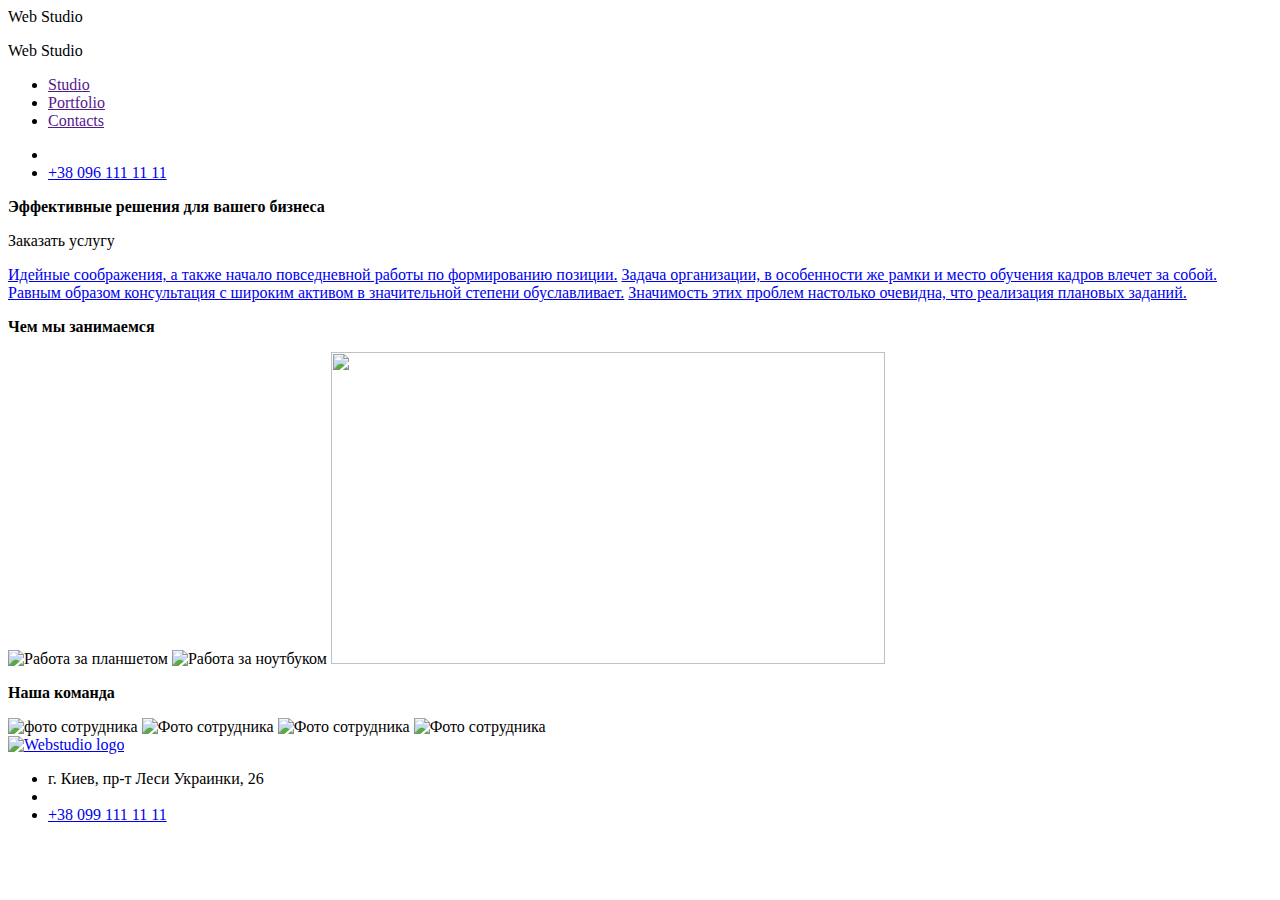
==== index.html @ 0af26586 "Add files via upload" ====
<!DOCTYPE html>
<html lang="ru">
<head>
    <meta charset="utf-8"/>
    <meta name="description" content="Создание сайтов"
    <title>Web Studio</title>
    <header>
    <p>Web Studio
    
    <nav>
        <ul>
            <li><a href="">Studio</a></li>
            <li><a href="">Portfolio</a></li>
            <li><a href="">Contacts</li>
        </ul>
    </nav>
    <ul>
    <li><a href="info@devstudio.com"target="_blank" title="Інформація"</a></li>
    <li><a href="tel:+38 096 111 11 11">+38 096 111 11 11</a></li>
    </ul>
</nav>
</p>
    </header>
</head>
<body>
    <p>
<b>Эффективные решения для вашего бизнеса</b>
    </p>
    <p>Заказать услугу</p>
    <a href="Внимание к деталям">Идейные соображения, а также начало повседневной работы по формированию позиции.</a>
    <a href="Пунктуальность">Задача организации, в особенности же рамки и место обучения кадров влечет за собой.</a>
    <a href="Планирование">Равным образом консультация с широким активом в значительной степени обуславливает.</a>
<a href="Современные технологии">Значимость этих проблем настолько очевидна, что реализация плановых заданий.</a>
<p>
    <b>Чем мы занимаемся</b>
</p>
<img src="https://s3-alpha-sig.figma.com/img/8dac/6a22/eff34a388bbc6409758a002e5a58c3ca?Expires=1659312000&Signature=O3n4aytJB73pjKKhQGLoScLygkS3K4LKaFc~IH21M-gDZbRF2mKnEwXVqZxKSt9XKCKOYk6I6n8NH4LK-Ys3iyGcN6P~ruH1PlH5QL9Fd4EMw08eLhnWvdG2SMJ15Xz2yolPUSttSrqDRXUIfeFo5z1tVvgoS8GiDIrpFpy5Q9uFRxuQmbnipnum-OryJmiXuktm1iO5K4tpJI6MybpXK7V3bL8sKS8qqsvaWLGYOKyij0dflwZ3pDyWeMVfEZ5ydQgCrMwpRkz73auJYScM~mRlz-AeeXGfjZrHL4qemecOQ9IUlWBl84rSCI2OlBtXzIrsBAg-dbeat~eVjY~msQ__&Key-Pair-Id=APKAINTVSUGEWH5XD5UA" 
alt="Работа за планшетом"
width="370"
height="294"
/>
<img src="https://s3-alpha-sig.figma.com/img/0159/0214/fe209b7db875477ca0f844823574082d?Expires=1659312000&Signature=Q5-SFl-JcY2TgevtTfBV0BcHCRU~NTr05dvJHYB4Vj9XuEXs6I8JLE~Xw3ueVLjme0~rrSwEtqOOSSquaq2bTnOB~sM3sJmHcbrSgk20w1Mr-QI-zUGRD~RiWdRRO4JoKsQ6zBIETktVEPp4vRdeldc911aVO7MiWYs3GSCrN9MYM9YJyLz3t2~RPXBSlu-W4KuiPrEMKlIvmeHt4E9S4yrLxrT6VK8LZ-ytEvTajGeuGNcR~FzMaUj~bCDRYyycEvaaDmRbT7wbuRC8LH3d5h9H-2bCBGGDCYmzKQ273BsWjSztd3g3gZUNvRJSCl8175aLby4ha9AEH473iCp7Qw__&Key-Pair-Id=APKAINTVSUGEWH5XD5UA"
alt="Работа за ноутбуком"
width="370"
height="294"
/>
<img src="https://s3-alpha-sig.figma.com/img/4ca1/03f5/ff490664ba91f138b9f708e01d65306a?Expires=1659312000&amp;Signature=Jj6nOr2UkyWw9TS34YDS62KsEmCDZ6wpknFfY1Si~5RdaCHGEVmr5B-QMqYwW6K05LmtPQIo4~sH8wJzcfwbOXR-8d-DDEcvXMgYRziclbTL9wuAUmkyJbG3iNhL5GoOhdDhFKMwm83PZ5DQQqLgl3jWhoEryHLrJ3PXqLdzycxz4JYRFruZ0hkKH4sj2pRxZePSMjDi-ZB6bBUnwrSQHqQg2GB7fd~0eHLt2aPyOe5yKbpxZC5pk3UgtxQQjobv2RBBRr8BaRmp-CbZRBzNdDh3zWVoJdfI5VJebreRxWv8E86ck5NjnbOlMuIzDU5aQRNSQy4N74lT3Qx6P1A21A__&amp;Key-Pair-Id=APKAINTVSUGEWH5XD5UA"
    width="554" height="312"
    />
<p>
    <b>Наша команда</b>
</p>

        <img src="https://s3-alpha-sig.figma.com/img/8c1e/65c1/01b0562402f9066520924acac0be8dc7?Expires=1659312000&Signature=alC7vRKVTAobaSf38sfd~f6s5r9d1YygIB5BJEZGaae5hE~kauehqCbusS5WEIQTCPfTv-DsawK43NsF2kCP69-HK-qEnxyuE-v4wuiSiLJJLCICEq2HFjahPGYd3iKz4jtJ-niHn5XScTIXtRl7ptv~I4c1tcJZZa2VDfCZazP7nKuguQyCm1PPF5gRCw63IOwhQowb01dNVKw1-jWQ5KhMkyraHzO1S1k3G4Ej6XNPjvTRZ~iWhx5p~5A0WqYq5H7HBGeb8nGwCcpUEBGEesdHD2mWSuu5lxUstCwwwutRIiC~hHmad0p2theoXv-f51Rh8piC-8lcfQZWMbvM6A__&Key-Pair-Id=APKAINTVSUGEWH5XD5UA"
        alt="фото сотрудника"
        width="270"
        height="260"
        />
        <img src="https://s3-alpha-sig.figma.com/img/cbc1/4371/8ed9ff0c05008e3e7ae5285b05efd211?Expires=1659312000&Signature=eXGm~mU3KzxOFVhvbkjtD8eQUYJn8mGlfq~tYvJv8wN22trhQyuFjd8uZXquvlmf9hN1428STYBhQYy47GrRNZgipO9g3j97oZ7AAf9aeWp6x-ZoPc8OzsgxBSViltBsNGgVI0yMqum83ir9L4Az3qEGhejykH8f0vUIKU92jx5R58KjVB7WZsq7ooy7uWf4cm8Jdc9ue-4vBIY5Z~WVeo2XEoP2mh2hKCW0~D2r1mrcX2Y6JmaEdP~zGQNQW2b7DOKd4vr7fnxma~fZTW-dzLNribQwmkcdl1UA7g2Xw6bA~PCuir6yy6iXpS14cDwbJ1r1bn6r4XEAR5zgIBgrqg__&Key-Pair-Id=APKAINTVSUGEWH5XD5UA"
        alt="Фото сотрудника"
        width="270"
        height="260"
        />
        <img src="https://s3-alpha-sig.figma.com/img/b9f5/1817/c03fb848ed9dfc89543bbe97156c3661?Expires=1659312000&Signature=V-1rEBUFDJ0cNmfe01u3h0Qv~GGveGlWuVyDw0WcJINAlNfe5Gycg-VRXwWC-n~jUp8rPOM0unfISMpDZfPrY-SALcOjTkKw-HKwLN~QuPXawE3h3yaPDJwff~4HjAksxMzZXYtT11bIKzf3lTOdo0uE3nYL-mYM6M6JPij5A0YZM7JltL6ynyVPszhu6C4b7JoOKWqiqsvJe7zFv2o5gzXfQgu8JoZXyE6nsh0TeIW49c-cQrDbEYzhMnQo4knbvWQRQIHM4qANTqF8KjknDQbJBl7kG2fEzTtW79IhIP8qvz~PljrgSnMCqb5DfBlnx1OZSxNa7LzOTXjPes6brw__&Key-Pair-Id=APKAINTVSUGEWH5XD5UA"
        alt="Фото сотрудника"
        width="270"
        height="260"
        />
        <img src="https://s3-alpha-sig.figma.com/img/335d/4d84/7ff905b2d5f56aa0d2b29aa48e997cd8?Expires=1659312000&Signature=WmLmCF~Zpq5cmY9WchxNfKFY0ycT0nox71EyBXlcHacRzSxSW8hGmUrV0YVLNwgJKf7P-~Oe7KFSqDc8RsjJfJlNz54KU0g8jDP8R8k7b2vfglx2eqPU2s5ISn2nrCSYsjVaQUtlqNRi0rD9zCcW6HQXE~Usi5PcdcQ87LZUduAZMoJIZwaq1YH~oZdwdJsSZSOLaluQQgKj13FmBZ6FP9P0Bah5PgctOlanPNtZ9hRwOhB-altS3LLwh16FAogEa8rS4hoGog9gKexs4EgVjdCnOXCTyTpTPFHbi8lZCx7qut7wdbDT7mUTCcG7NLXQU0QpmkXg9v0HXM-K8NfpMQ__&Key-Pair-Id=APKAINTVSUGEWH5XD5UA"
        alt="Фото сотрудника"
        width="270"
        height="260"
        />
        
</body>
<footer>
    <a href="/">
    <img src="https://www.flaticon.com/svg/static/icons/svg/616/616475.svg" 
    alt="Webstudio logo" 
    width="145" 
    height="31"
    />
    </a>
    <ul>
        <li>г. Киев, пр-т Леси Украинки, 26</li>
        <li><a href="info@example.com"</a></li>
            <li><a href="tel:+38 099 111 11 11">+38 099 111 11 11</a></li>
</ul>
</footer>
</html>
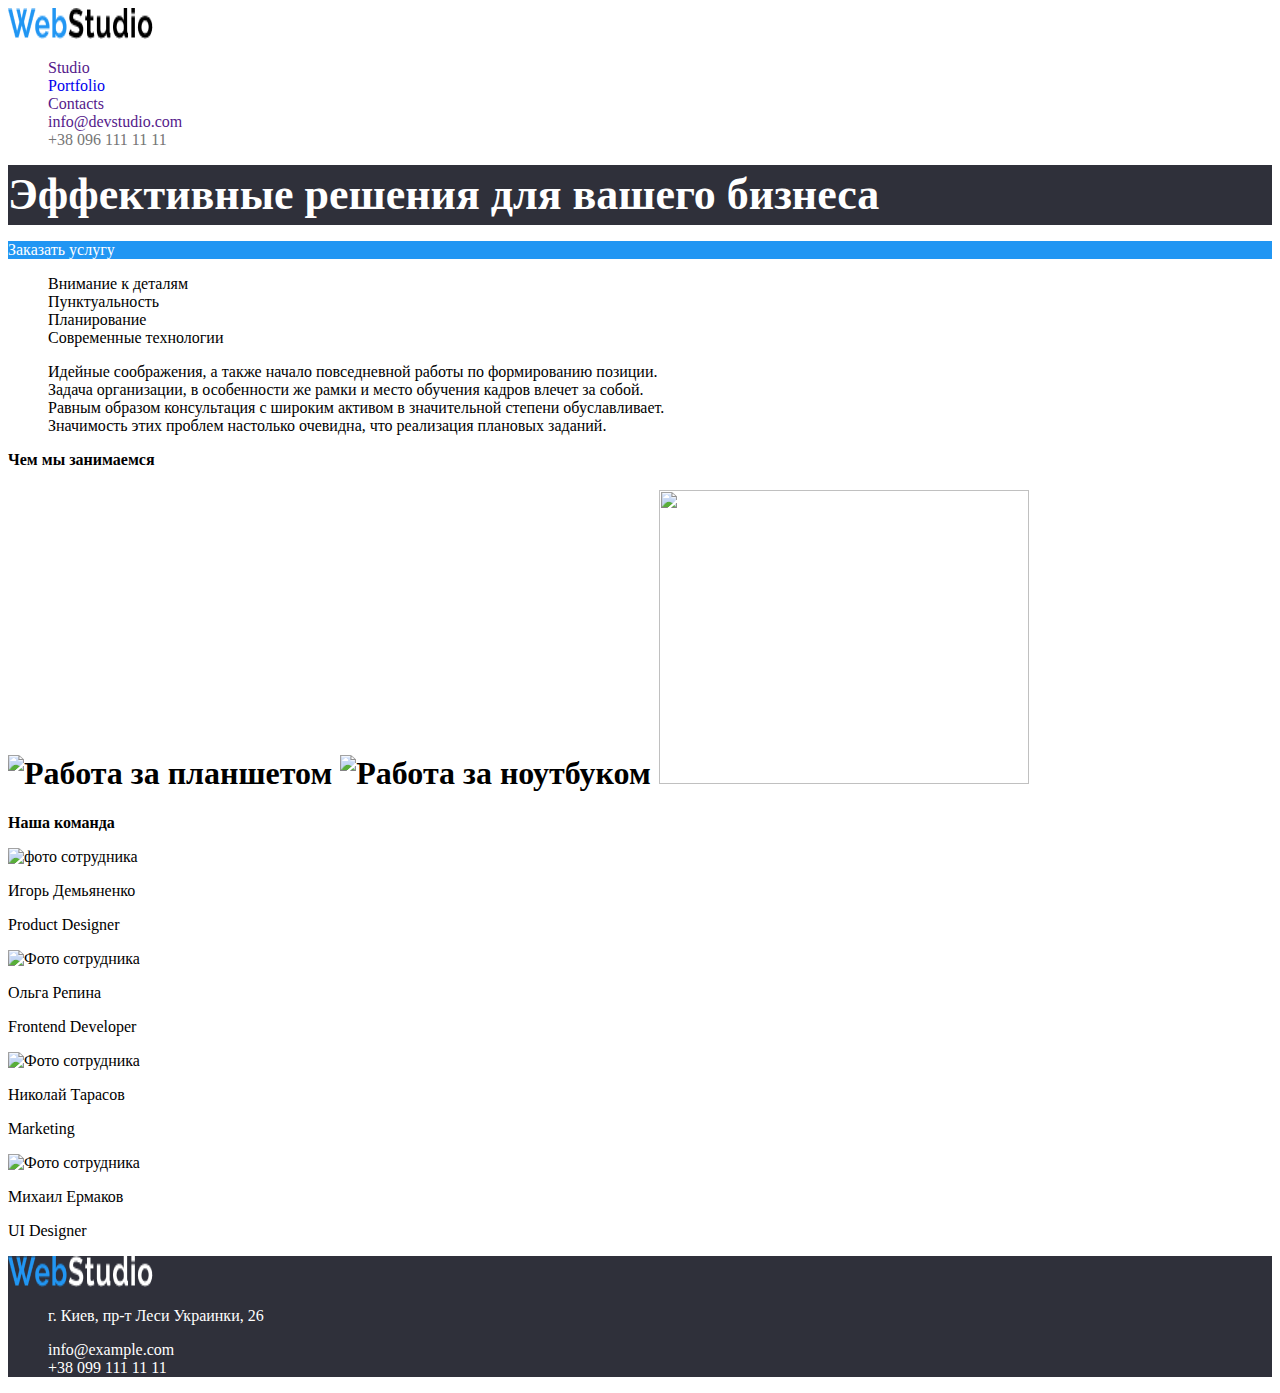
==== commit 36e4a33c: "сохранение 1" ====
--- a/index.html
+++ b/index.html
@@ -1,90 +1,110 @@
-<!DOCTYPE html>
-<html lang="ru">
-<head>
-    <meta charset="utf-8"/>
-    <meta name="description" content="Создание сайтов"
-    <title>Web Studio</title>
-    <header>
-    <p>Web Studio
-    
-    <nav>
-        <ul>
-            <li><a href="">Studio</a></li>
-            <li><a href="">Portfolio</a></li>
-            <li><a href="">Contacts</li>
-        </ul>
-    </nav>
-    <ul>
-    <li><a href="info@devstudio.com"target="_blank" title="Інформація"</a></li>
-    <li><a href="tel:+38 096 111 11 11">+38 096 111 11 11</a></li>
-    </ul>
-</nav>
-</p>
-    </header>
-</head>
-<body>
-    <p>
-<b>Эффективные решения для вашего бизнеса</b>
-    </p>
-    <p>Заказать услугу</p>
-    <a href="Внимание к деталям">Идейные соображения, а также начало повседневной работы по формированию позиции.</a>
-    <a href="Пунктуальность">Задача организации, в особенности же рамки и место обучения кадров влечет за собой.</a>
-    <a href="Планирование">Равным образом консультация с широким активом в значительной степени обуславливает.</a>
-<a href="Современные технологии">Значимость этих проблем настолько очевидна, что реализация плановых заданий.</a>
-<p>
-    <b>Чем мы занимаемся</b>
-</p>
-<img src="https://s3-alpha-sig.figma.com/img/8dac/6a22/eff34a388bbc6409758a002e5a58c3ca?Expires=1659312000&Signature=O3n4aytJB73pjKKhQGLoScLygkS3K4LKaFc~IH21M-gDZbRF2mKnEwXVqZxKSt9XKCKOYk6I6n8NH4LK-Ys3iyGcN6P~ruH1PlH5QL9Fd4EMw08eLhnWvdG2SMJ15Xz2yolPUSttSrqDRXUIfeFo5z1tVvgoS8GiDIrpFpy5Q9uFRxuQmbnipnum-OryJmiXuktm1iO5K4tpJI6MybpXK7V3bL8sKS8qqsvaWLGYOKyij0dflwZ3pDyWeMVfEZ5ydQgCrMwpRkz73auJYScM~mRlz-AeeXGfjZrHL4qemecOQ9IUlWBl84rSCI2OlBtXzIrsBAg-dbeat~eVjY~msQ__&Key-Pair-Id=APKAINTVSUGEWH5XD5UA" 
-alt="Работа за планшетом"
-width="370"
-height="294"
-/>
-<img src="https://s3-alpha-sig.figma.com/img/0159/0214/fe209b7db875477ca0f844823574082d?Expires=1659312000&Signature=Q5-SFl-JcY2TgevtTfBV0BcHCRU~NTr05dvJHYB4Vj9XuEXs6I8JLE~Xw3ueVLjme0~rrSwEtqOOSSquaq2bTnOB~sM3sJmHcbrSgk20w1Mr-QI-zUGRD~RiWdRRO4JoKsQ6zBIETktVEPp4vRdeldc911aVO7MiWYs3GSCrN9MYM9YJyLz3t2~RPXBSlu-W4KuiPrEMKlIvmeHt4E9S4yrLxrT6VK8LZ-ytEvTajGeuGNcR~FzMaUj~bCDRYyycEvaaDmRbT7wbuRC8LH3d5h9H-2bCBGGDCYmzKQ273BsWjSztd3g3gZUNvRJSCl8175aLby4ha9AEH473iCp7Qw__&Key-Pair-Id=APKAINTVSUGEWH5XD5UA"
-alt="Работа за ноутбуком"
-width="370"
-height="294"
-/>
-<img src="https://s3-alpha-sig.figma.com/img/4ca1/03f5/ff490664ba91f138b9f708e01d65306a?Expires=1659312000&amp;Signature=Jj6nOr2UkyWw9TS34YDS62KsEmCDZ6wpknFfY1Si~5RdaCHGEVmr5B-QMqYwW6K05LmtPQIo4~sH8wJzcfwbOXR-8d-DDEcvXMgYRziclbTL9wuAUmkyJbG3iNhL5GoOhdDhFKMwm83PZ5DQQqLgl3jWhoEryHLrJ3PXqLdzycxz4JYRFruZ0hkKH4sj2pRxZePSMjDi-ZB6bBUnwrSQHqQg2GB7fd~0eHLt2aPyOe5yKbpxZC5pk3UgtxQQjobv2RBBRr8BaRmp-CbZRBzNdDh3zWVoJdfI5VJebreRxWv8E86ck5NjnbOlMuIzDU5aQRNSQy4N74lT3Qx6P1A21A__&amp;Key-Pair-Id=APKAINTVSUGEWH5XD5UA"
-    width="554" height="312"
-    />
-<p>
-    <b>Наша команда</b>
-</p>
-
-        <img src="https://s3-alpha-sig.figma.com/img/8c1e/65c1/01b0562402f9066520924acac0be8dc7?Expires=1659312000&Signature=alC7vRKVTAobaSf38sfd~f6s5r9d1YygIB5BJEZGaae5hE~kauehqCbusS5WEIQTCPfTv-DsawK43NsF2kCP69-HK-qEnxyuE-v4wuiSiLJJLCICEq2HFjahPGYd3iKz4jtJ-niHn5XScTIXtRl7ptv~I4c1tcJZZa2VDfCZazP7nKuguQyCm1PPF5gRCw63IOwhQowb01dNVKw1-jWQ5KhMkyraHzO1S1k3G4Ej6XNPjvTRZ~iWhx5p~5A0WqYq5H7HBGeb8nGwCcpUEBGEesdHD2mWSuu5lxUstCwwwutRIiC~hHmad0p2theoXv-f51Rh8piC-8lcfQZWMbvM6A__&Key-Pair-Id=APKAINTVSUGEWH5XD5UA"
-        alt="фото сотрудника"
-        width="270"
-        height="260"
-        />
-        <img src="https://s3-alpha-sig.figma.com/img/cbc1/4371/8ed9ff0c05008e3e7ae5285b05efd211?Expires=1659312000&Signature=eXGm~mU3KzxOFVhvbkjtD8eQUYJn8mGlfq~tYvJv8wN22trhQyuFjd8uZXquvlmf9hN1428STYBhQYy47GrRNZgipO9g3j97oZ7AAf9aeWp6x-ZoPc8OzsgxBSViltBsNGgVI0yMqum83ir9L4Az3qEGhejykH8f0vUIKU92jx5R58KjVB7WZsq7ooy7uWf4cm8Jdc9ue-4vBIY5Z~WVeo2XEoP2mh2hKCW0~D2r1mrcX2Y6JmaEdP~zGQNQW2b7DOKd4vr7fnxma~fZTW-dzLNribQwmkcdl1UA7g2Xw6bA~PCuir6yy6iXpS14cDwbJ1r1bn6r4XEAR5zgIBgrqg__&Key-Pair-Id=APKAINTVSUGEWH5XD5UA"
-        alt="Фото сотрудника"
-        width="270"
-        height="260"
-        />
-        <img src="https://s3-alpha-sig.figma.com/img/b9f5/1817/c03fb848ed9dfc89543bbe97156c3661?Expires=1659312000&Signature=V-1rEBUFDJ0cNmfe01u3h0Qv~GGveGlWuVyDw0WcJINAlNfe5Gycg-VRXwWC-n~jUp8rPOM0unfISMpDZfPrY-SALcOjTkKw-HKwLN~QuPXawE3h3yaPDJwff~4HjAksxMzZXYtT11bIKzf3lTOdo0uE3nYL-mYM6M6JPij5A0YZM7JltL6ynyVPszhu6C4b7JoOKWqiqsvJe7zFv2o5gzXfQgu8JoZXyE6nsh0TeIW49c-cQrDbEYzhMnQo4knbvWQRQIHM4qANTqF8KjknDQbJBl7kG2fEzTtW79IhIP8qvz~PljrgSnMCqb5DfBlnx1OZSxNa7LzOTXjPes6brw__&Key-Pair-Id=APKAINTVSUGEWH5XD5UA"
-        alt="Фото сотрудника"
-        width="270"
-        height="260"
-        />
-        <img src="https://s3-alpha-sig.figma.com/img/335d/4d84/7ff905b2d5f56aa0d2b29aa48e997cd8?Expires=1659312000&Signature=WmLmCF~Zpq5cmY9WchxNfKFY0ycT0nox71EyBXlcHacRzSxSW8hGmUrV0YVLNwgJKf7P-~Oe7KFSqDc8RsjJfJlNz54KU0g8jDP8R8k7b2vfglx2eqPU2s5ISn2nrCSYsjVaQUtlqNRi0rD9zCcW6HQXE~Usi5PcdcQ87LZUduAZMoJIZwaq1YH~oZdwdJsSZSOLaluQQgKj13FmBZ6FP9P0Bah5PgctOlanPNtZ9hRwOhB-altS3LLwh16FAogEa8rS4hoGog9gKexs4EgVjdCnOXCTyTpTPFHbi8lZCx7qut7wdbDT7mUTCcG7NLXQU0QpmkXg9v0HXM-K8NfpMQ__&Key-Pair-Id=APKAINTVSUGEWH5XD5UA"
-        alt="Фото сотрудника"
-        width="270"
-        height="260"
-        />
-        
-</body>
-<footer>
-    <a href="/">
-    <img src="https://www.flaticon.com/svg/static/icons/svg/616/616475.svg" 
-    alt="Webstudio logo" 
-    width="145" 
-    height="31"
-    />
-    </a>
-    <ul>
-        <li>г. Киев, пр-т Леси Украинки, 26</li>
-        <li><a href="info@example.com"</a></li>
-            <li><a href="tel:+38 099 111 11 11">+38 099 111 11 11</a></li>
-</ul>
-</footer>
-</html>
+<!DOCTYPE html>
+<html lang="ru" >
+<head>
+    <meta charset="utf-8"/>
+    <meta name="description" content="Создание сайтов"/>
+    <title>Web Studio</title>
+    <link rel="stylesheet" href="/css/styles.css" />
+    <header class="page-header">
+     <a href="/">
+    <img src="/WebStudio (1).png" 
+    alt="Webstudio logo" 
+    width="145" 
+    height="31"
+    />
+    </a>
+    
+    <nav class="site-nav">
+        <ul>
+            <li><a class="site-nav-studio" href="">Studio</a></li>
+            <li><a class="site-nav-portfolio" href="./portfolio.html">Portfolio</a></li>
+            <li><a class="site-nav-contacts" href="">Contacts</li>
+            <li><a class="site-nav-infodevstudiocom" href="">info@devstudio.com </a></li>
+            <li><a class="site-nav-namber" href="tel:+38 096 111 11 11">+38 096 111 11 11</a></li>
+    </ul>
+</nav>
+    </header>
+</head>
+<body>
+    <section class="order-area">
+<b class="text-on-order-area">Эффективные решения для вашего бизнеса</b>
+    </section>
+    <p class="button-to-order">Заказать услугу</p>
+    <ul class="benefits">
+        <li>Внимание к деталям</li>
+        <li>Пунктуальность</li>
+        <li>Планирование</li>
+        <li>Современные технологии</li>
+    </ul>
+    <ul class="desc">
+    <li>Идейные соображения, а также начало повседневной работы по формированию позиции.</li>
+    <li>Задача организации, в особенности же рамки и место обучения кадров влечет за собой.</li>
+    <li>Равным образом консультация с широким активом в значительной степени обуславливает.</li>
+    <li>Значимость этих проблем настолько очевидна, что реализация плановых заданий.</li>
+    </ul>
+    <b class="text">Чем мы занимаемся</b>
+</p>
+<h1>
+<img class="img" src="https://s3-alpha-sig.figma.com/img/8dac/6a22/eff34a388bbc6409758a002e5a58c3ca?Expires=1661731200&Signature=YRjDu5eg~I~YEOFi768xFwbvl-JhUtQ9ajTB8HdFtvPXJ440fbxqRcUfyDEDfO1LIuQSuTKP-jcuquYwoK~haxh04Y21Q73wYFeC4QL9ErFOG8do6adfZpyrx8PjBg23MbR-LuNPaYIsVdZRNVkBNTdeK03xZe1-fnqY4D8aaHVZlDqOG0tFmQ~98RGIl8ZobatuEbXAYKLEeVMP1gn8h6hOpidiGFsKA9v4JRARXRSdtlJYyGFlbBshgKkAzVJ1eoXpixnk9jad1v4HGfe3ZzZf1Mgkv5eShZd6VfyhNtlncEHMeb-D4jZWLCkWUFTh1c7fEgjxg7YvUfMBITkajA__&Key-Pair-Id=APKAINTVSUGEWH5XD5UA" 
+alt="Работа за планшетом"
+width="370"
+height="294"
+/>
+<img class="img" src="https://s3-alpha-sig.figma.com/img/0159/0214/fe209b7db875477ca0f844823574082d?Expires=1661731200&Signature=LWDBtkyng9QqHjbOpipOOEjH-BglctWBz6~lR~ZeZEH~H-RhNJUDvuvYZkz71VVra4FyOCHyXvWOSYayA6zpKkR-tV5lRMfY1Fkj5xgr0mMQMgp7Sn0IijYGBtAQJsoDY8AQUu6MiN8rR6BxB6Coi1H-VShpslAKG2zRTLyo9SVFJkm~h~TPVZuadaqS2oer1hFSxH7lYTxIrheDRCk0gcU4cC3N5bniEq3R3QRVfAojDeAaYXSX1hEWy9PjTsW76ihmaIFq1xocc57Rl3VjYzCgGRgUQQB6mpgd1LJabEZgNurmVG-DP-qDBE1r6qWrNe3kQ24P4-RTWjIDESWGAQ__&Key-Pair-Id=APKAINTVSUGEWH5XD5UA"
+alt="Работа за ноутбуком"
+width="370"
+height="294"
+/>
+<img class="img" src="https://s3-alpha-sig.figma.com/img/4ca1/03f5/ff490664ba91f138b9f708e01d65306a?Expires=1661731200&Signature=dRZ9RHNgpDnNLaXWRL0KusVzt6HNpWjOrwnZkNtLr7b10wGsXlESUfRh7y7hBIjvAb6rFji0l~NH~bkk8BDqmAYSsi7j9g9SdZPJ6mhUimDTjq6nBAMZu~tJo3QWaY08BWqFOsO7ixI~xo2koAx26-EreXsdo9J9cjfNSgVyo1xXGZnO8z3cYe~rHSGRMP8tDVMBpOISSD5IYJ0DgeR-AR7NrAAc-0F18Qrla8BZly95aRXnIYSV2HocXv9cw6UoKuIjTApzhNnnsaRTPPuM-OMsjgOTMpFjDNUizQy4v4OnxnC8d~uybJfOTAfU9NoeN21PtVfm4HAZSYar9c-BuA__&Key-Pair-Id=APKAINTVSUGEWH5XD5UA"
+    width="370" height="294"
+    />
+    </h1>
+<p>
+    <b class="text">Наша команда</b>
+</p>
+
+        <img class="img" src="https://s3-alpha-sig.figma.com/img/8c1e/65c1/01b0562402f9066520924acac0be8dc7?Expires=1661731200&Signature=eN8xrKNYfPnVYuBUuqoUsW6OpwUZ-FnHEYCKk8YvYa-8FyWTqqa1SwGKgDHEeXkcWvf7gFLoYWfsWMenaa8RiNvJ1RB8mMyLNSGXr7ZL38EehVx1e92puuQCpp783CMQIG~YEuinBEpzBNs4vJjOckO4LCIHamWuov-3akxXBoixPLlkrvogIp~4Afb8A5Y52MWFTPcmkWz0k6sKlLCu-EsKDeLOfqPxpbBVOfyC4SoNlrrzrd2d2v78b0v-WfGJoQgWLDHN7FdwBX67h05H5Lg-KMjcsyjkq039aepNAJm6JlWvbGYUSAgGwRbF88CwK~4XpVDKwwFZjEmNZIwa8g__&Key-Pair-Id=APKAINTVSUGEWH5XD5UA"
+        alt="фото сотрудника"
+        width="270"
+        height="260"
+        />
+        <p>Игорь Демьяненко</p>
+        <p>Product Designer</p>
+        <img class="img"src="https://s3-alpha-sig.figma.com/img/cbc1/4371/8ed9ff0c05008e3e7ae5285b05efd211?Expires=1661731200&Signature=WcIyricwFRtjGZPUTdiavyxClH62PWthQGF28NIiyfgv0izfZqGRsGLiHPviHs4AswJil8JElxaTLevv25LNhO0AL4ggJO9Nc1UKrJ8pPjpfLaIE6YHxKWxWGeUhfGssTez7MjXAeac11W06Q--DlZnBbOSiOhifV-xP-vDc-QwWH5p8XXz8Vye2L0aTfLsp9~h~QjA-HwehwS33NnpEK6UZKpdYy~d7F298212fmNPXLH5AvGwlbHj285dux44z8DQ~ioYWxnBPnaO58MvdWSd8QZAt8mohaFErwefaTrwWLPVnffiXz1dVaUXDMqBTtAtlIIYFeWFrnojO7K3Mog__&Key-Pair-Id=APKAINTVSUGEWH5XD5UA"
+        alt="Фото сотрудника"
+        width="270"
+        height="260"
+        />
+        <p>Ольга Репина</p>
+        <p>Frontend Developer</p>
+        <img class="img" src="https://s3-alpha-sig.figma.com/img/b9f5/1817/c03fb848ed9dfc89543bbe97156c3661?Expires=1661731200&Signature=dGjdwqvts9ILFVQusmNsE-aQ6V7ULBwzE2UzY6tcAXyz-sq2szaf-qst57BFSmqhsjmCpIxqBBHmFZggIiwS5MHbiNvQa4pHyL0lJ~MI4LXd6bSiBERKt3KQMtbNqDL0h~Vb2AAIwD1LlcJ~gpWgdsG6J9L7ufcixxhH7UY-Bs1VSTHeIChfewBDBSdsDEKDL09rB5t1IYJQ0yPQdAKenKEIl760L1Olp6cIZwzmq2IXNBY6V6yM4P3V~-yznftFnctgeoj2b9bX3rm9Ve7UzkaRPE9L7sThwgPxA42teisMz4JfpEz0Mhtr07pLrFoaJB-FeUV2oO74VAmoallR9w__&Key-Pair-Id=APKAINTVSUGEWH5XD5UA"
+        alt="Фото сотрудника"
+        width="270"
+        height="260"
+        />
+        <p>Николай Тарасов</p>
+        <p>Marketing</p>
+        <img src="https://s3-alpha-sig.figma.com/img/335d/4d84/7ff905b2d5f56aa0d2b29aa48e997cd8?Expires=1661731200&Signature=ODWcxQKjFsIzuMzLGB18RgsedHECDPSYOg3eqFy7LoMZBiBjglo0pFSsxHOQ5E4NHbbynrk8CM0koH5gnKWxogP1etOXHdC57t~ZTrgR5jMGLU6PsMjAGdoapLLTTNyohxMiuz1eI9cMh91Y-FWEHHWH4Ge5PSYCjs1YvEhoj2kqvWt3Lv4rzIqYjFlZ50PmkO5Il9~lgeJdhoz2dIaNouuy4i1V68Uf~n6UEQOsk~sBNUKdkuqWRQ00t7nU~6UM-jBXgz4ZacVlJlyjMA9xruSM7lBUqr671FGib-RgMSqHViBZCrCCOe7EVUpDfCflocaPAB8CAXL0~hW8t4P1QQ__&Key-Pair-Id=APKAINTVSUGEWH5XD5UA"
+        alt="Фото сотрудника"
+        width="270"
+        height="260"
+        />
+        <p>Михаил Ермаков</p>
+        <p>UI Designer</p>
+        
+</body>
+<footer class="footer">
+    <a href="/">
+    <img src="/WebStudio.png" 
+    alt="Webstudio logo" 
+    width="145" 
+    height="31"
+    />
+    </a>
+    <ul class="footer-text">
+        <li class="link"> <p> г. Киев, пр-т Леси Украинки, 26</p></li>
+        <li><a  class="link" href="info@example.com">info@example.com</a></li>
+        <li><a  class="link" href="tel:+38 099 111 11 11">+38 099 111 11 11</a></li>
+</ul>
+</footer>
+</html>
--- a/css/styles.css
+++ b/css/styles.css
@@ -0,0 +1,83 @@
+
+a{
+  text-decoration: none;
+}
+
+.img:hover {
+  border: 4px solid #2196f3;
+}
+ul{
+  list-style: none;
+}
+.page-header {
+  background-color: #ffffff;
+}
+.site-nav {
+  color: #212121;
+}
+.site-nav-studio:hover {
+  color: #2196f3;
+}
+.site-nav-portfolio:hover {
+  color: #2196f3;
+}
+.site-nav-contacts:hover {
+  color: #2196f3;
+}
+.site-nav-infodevstudiocom:hover {
+  color: #2196f3;
+}
+.site-nav-namber {
+  color: #757575;
+}
+.site-nav-namber:hover {
+  color: #2196f3;
+}
+.order-area {
+  background-color: #2f303a;
+}
+.text-on-order-area {
+  color: #ffffff;
+  font-family: Roboto;
+  font-weight: 900;
+  font-size: 44px;
+  line-height: 60px;
+  letter: 6%;
+  align: center;
+}
+.button-to-order {
+  background-color: #2196f3;
+  color: #ffffff;
+  align: center;
+}
+.benefits {
+  color: #212121,
+  font-family: Roboto,
+  font-style: bold
+  font-size: 40 px,
+  line-height: 16 px,
+  vertical align: Top;
+}
+.desc {
+  color: #757575,
+  font-family: Roboto,
+  font-style: Regular,
+  font-size: 14 px,
+  font height: 24 px,
+  align:left;
+}
+.text {
+  font-style: bold;
+}
+.footer {
+  background-color: #2F303A;
+}
+
+.footer-text .link{
+  color: #ffffff;
+}
+
+.footer-text .link:hover{
+text-decoration: underline
+cornflowerblue;
+}
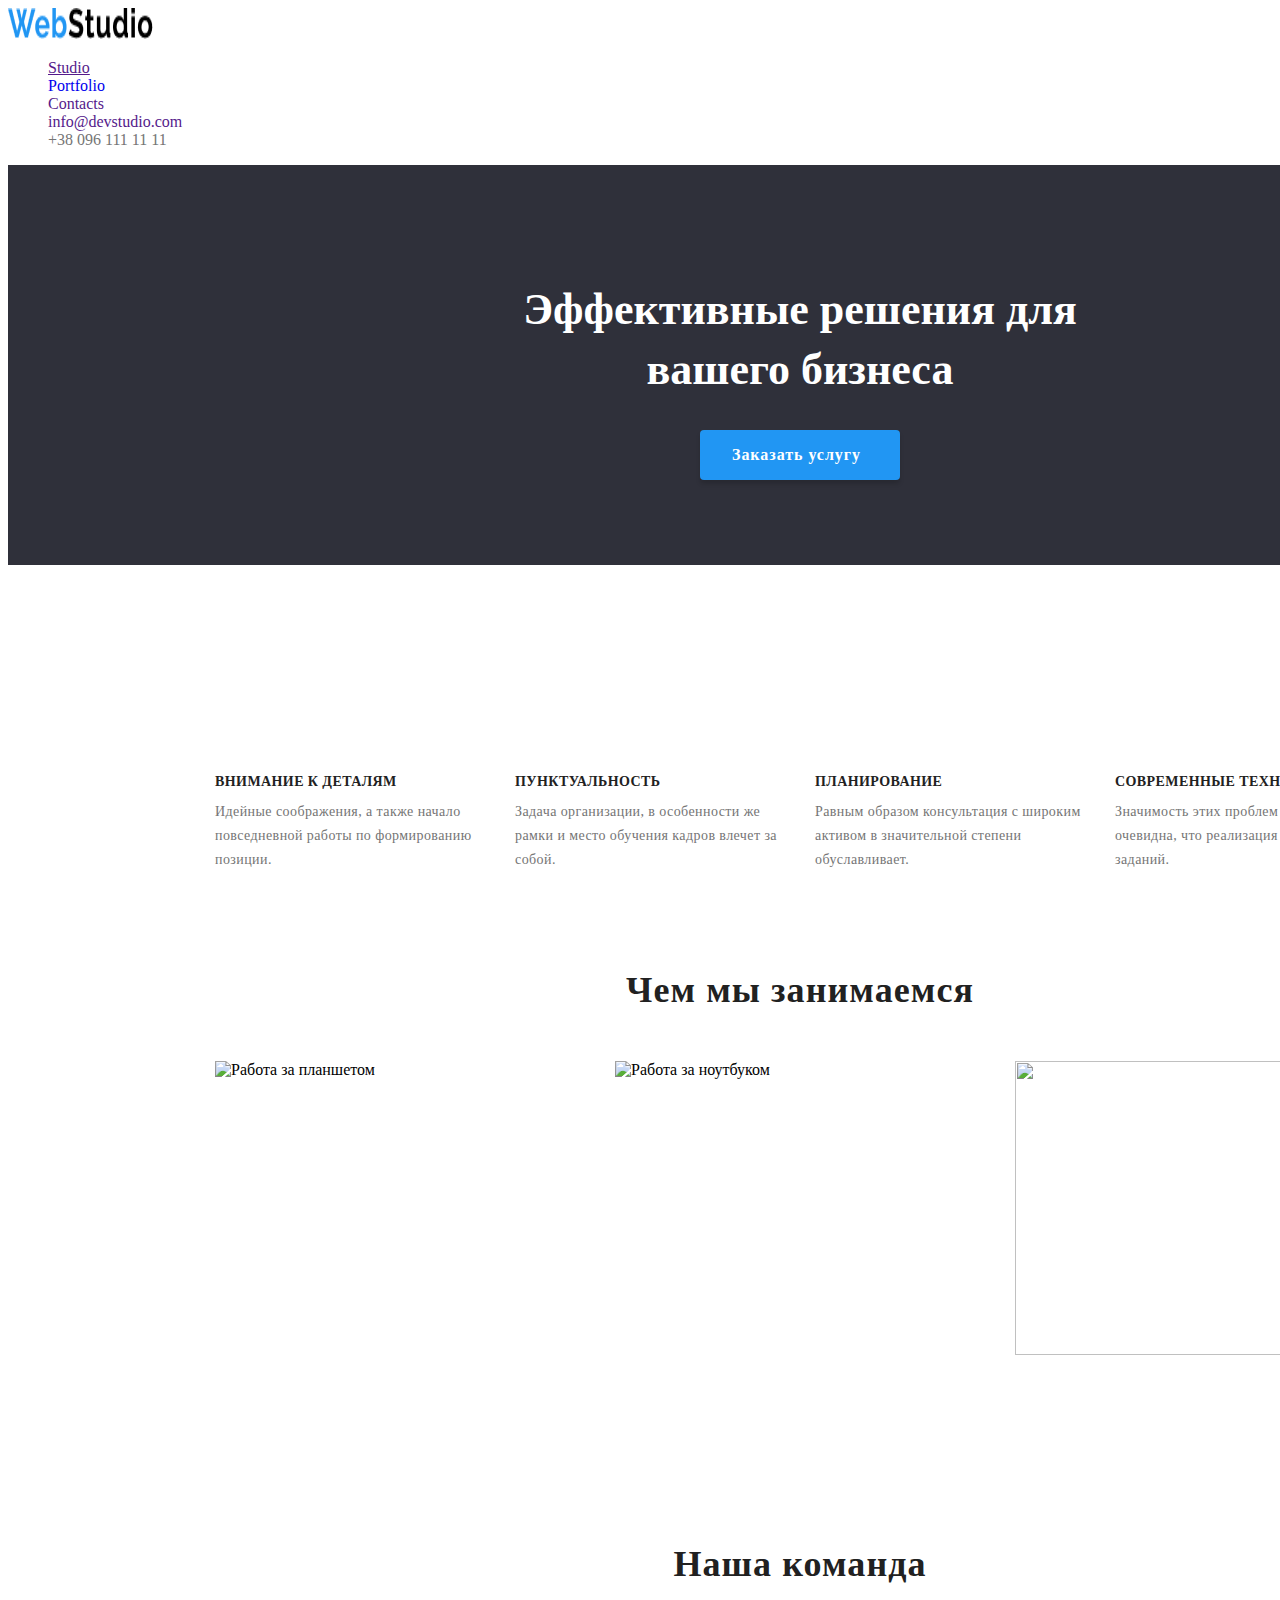
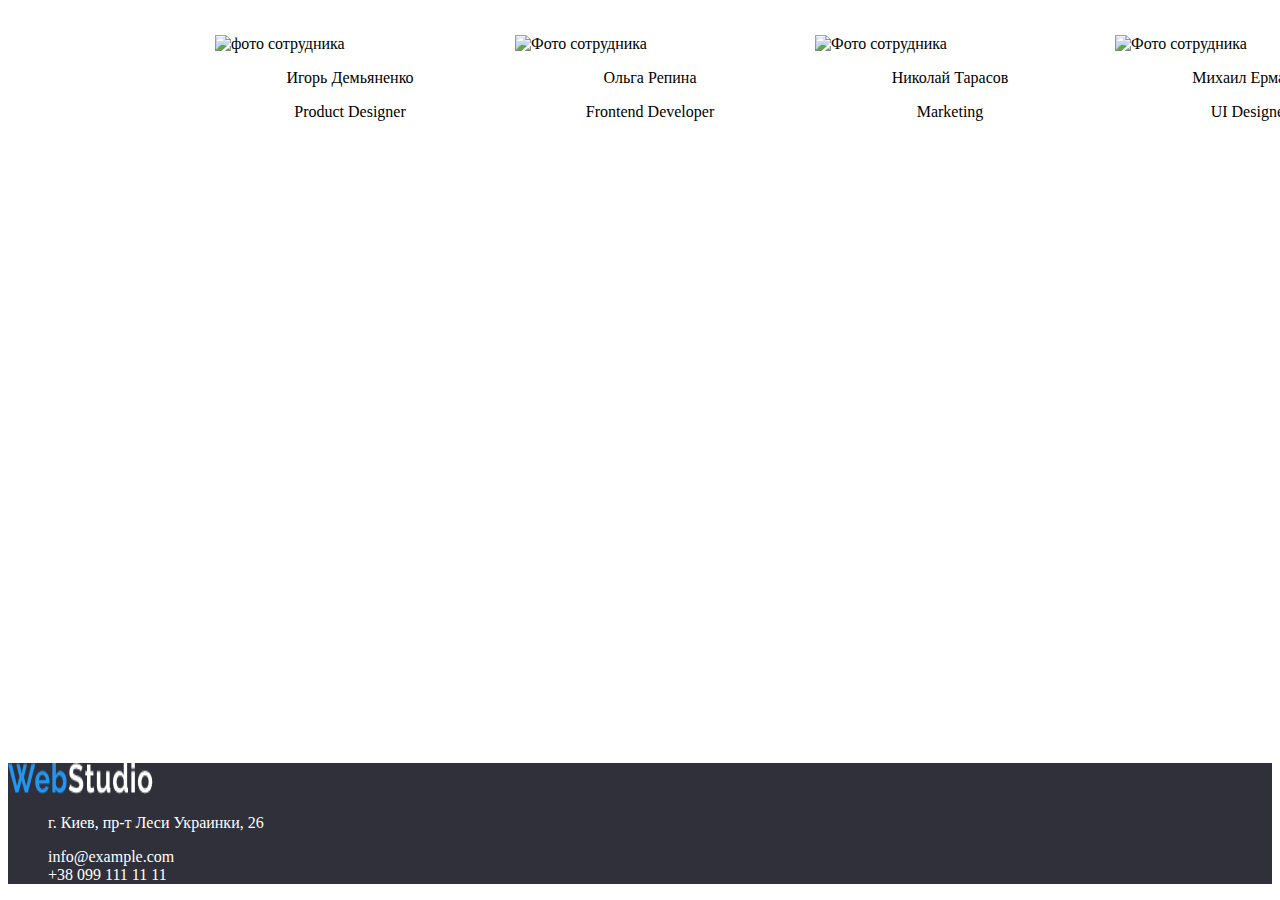
==== commit 9dbf87c9: "end of 1 page" ====
--- a/index.html
+++ b/index.html
@@ -16,7 +16,7 @@
     
     <nav class="site-nav">
         <ul>
-            <li><a class="site-nav-studio" href="">Studio</a></li>
+            <li><a class="site-nav-studio-current" href="">Studio</a></li>
             <li><a class="site-nav-portfolio" href="./portfolio.html">Portfolio</a></li>
             <li><a class="site-nav-contacts" href="">Contacts</li>
             <li><a class="site-nav-infodevstudiocom" href="">info@devstudio.com </a></li>
@@ -28,69 +28,84 @@
 <body>
     <section class="order-area">
 <b class="text-on-order-area">Эффективные решения для вашего бизнеса</b>
+    <div class="blue-area-around-button"></div>
+    <a class="button-to-order" href="">Заказать услугу </a>
     </section>
-    <p class="button-to-order">Заказать услугу</p>
-    <ul class="benefits">
-        <li>Внимание к деталям</li>
-        <li>Пунктуальность</li>
-        <li>Планирование</li>
-        <li>Современные технологии</li>
-    </ul>
-    <ul class="desc">
-    <li>Идейные соображения, а также начало повседневной работы по формированию позиции.</li>
-    <li>Задача организации, в особенности же рамки и место обучения кадров влечет за собой.</li>
-    <li>Равным образом консультация с широким активом в значительной степени обуславливает.</li>
-    <li>Значимость этих проблем настолько очевидна, что реализация плановых заданий.</li>
-    </ul>
-    <b class="text">Чем мы занимаемся</b>
+    <div class="benefits"></div>
+      <div class="details">Внимание к деталям</div>
+      <div class="details-desc" >Идейные соображения, а также начало повседневной работы по формированию позиции.</div>  
+    </div>
+    <div class="punctuality">Пунктуальность</div>
+    <div class="punctuality-desc">Задача организации, в особенности же рамки и место обучения кадров влечет за собой.</div> 
+    <div class="planing">Планирование</div>
+    <div class="planing-desc">Равным образом консультация с широким активом в значительной степени обуславливает.</div>
+    <div class="technologies">Современные технологии</div>
+    <div class="technologies-desc">Значимость этих проблем настолько очевидна, что реализация плановых заданий.</div>
+    <b class="our-specializations">Чем мы занимаемся</b>
 </p>
-<h1>
-<img class="img" src="https://s3-alpha-sig.figma.com/img/8dac/6a22/eff34a388bbc6409758a002e5a58c3ca?Expires=1661731200&Signature=YRjDu5eg~I~YEOFi768xFwbvl-JhUtQ9ajTB8HdFtvPXJ440fbxqRcUfyDEDfO1LIuQSuTKP-jcuquYwoK~haxh04Y21Q73wYFeC4QL9ErFOG8do6adfZpyrx8PjBg23MbR-LuNPaYIsVdZRNVkBNTdeK03xZe1-fnqY4D8aaHVZlDqOG0tFmQ~98RGIl8ZobatuEbXAYKLEeVMP1gn8h6hOpidiGFsKA9v4JRARXRSdtlJYyGFlbBshgKkAzVJ1eoXpixnk9jad1v4HGfe3ZzZf1Mgkv5eShZd6VfyhNtlncEHMeb-D4jZWLCkWUFTh1c7fEgjxg7YvUfMBITkajA__&Key-Pair-Id=APKAINTVSUGEWH5XD5UA" 
+<div class="img">
+<img  class="img-tablet" src="https://s3-alpha-sig.figma.com/img/8dac/6a22/eff34a388bbc6409758a002e5a58c3ca?Expires=1661731200&Signature=YRjDu5eg~I~YEOFi768xFwbvl-JhUtQ9ajTB8HdFtvPXJ440fbxqRcUfyDEDfO1LIuQSuTKP-jcuquYwoK~haxh04Y21Q73wYFeC4QL9ErFOG8do6adfZpyrx8PjBg23MbR-LuNPaYIsVdZRNVkBNTdeK03xZe1-fnqY4D8aaHVZlDqOG0tFmQ~98RGIl8ZobatuEbXAYKLEeVMP1gn8h6hOpidiGFsKA9v4JRARXRSdtlJYyGFlbBshgKkAzVJ1eoXpixnk9jad1v4HGfe3ZzZf1Mgkv5eShZd6VfyhNtlncEHMeb-D4jZWLCkWUFTh1c7fEgjxg7YvUfMBITkajA__&Key-Pair-Id=APKAINTVSUGEWH5XD5UA"
 alt="Работа за планшетом"
 width="370"
 height="294"
 />
-<img class="img" src="https://s3-alpha-sig.figma.com/img/0159/0214/fe209b7db875477ca0f844823574082d?Expires=1661731200&Signature=LWDBtkyng9QqHjbOpipOOEjH-BglctWBz6~lR~ZeZEH~H-RhNJUDvuvYZkz71VVra4FyOCHyXvWOSYayA6zpKkR-tV5lRMfY1Fkj5xgr0mMQMgp7Sn0IijYGBtAQJsoDY8AQUu6MiN8rR6BxB6Coi1H-VShpslAKG2zRTLyo9SVFJkm~h~TPVZuadaqS2oer1hFSxH7lYTxIrheDRCk0gcU4cC3N5bniEq3R3QRVfAojDeAaYXSX1hEWy9PjTsW76ihmaIFq1xocc57Rl3VjYzCgGRgUQQB6mpgd1LJabEZgNurmVG-DP-qDBE1r6qWrNe3kQ24P4-RTWjIDESWGAQ__&Key-Pair-Id=APKAINTVSUGEWH5XD5UA"
+<img class="img-laptop" src="https://s3-alpha-sig.figma.com/img/0159/0214/fe209b7db875477ca0f844823574082d?Expires=1661731200&Signature=LWDBtkyng9QqHjbOpipOOEjH-BglctWBz6~lR~ZeZEH~H-RhNJUDvuvYZkz71VVra4FyOCHyXvWOSYayA6zpKkR-tV5lRMfY1Fkj5xgr0mMQMgp7Sn0IijYGBtAQJsoDY8AQUu6MiN8rR6BxB6Coi1H-VShpslAKG2zRTLyo9SVFJkm~h~TPVZuadaqS2oer1hFSxH7lYTxIrheDRCk0gcU4cC3N5bniEq3R3QRVfAojDeAaYXSX1hEWy9PjTsW76ihmaIFq1xocc57Rl3VjYzCgGRgUQQB6mpgd1LJabEZgNurmVG-DP-qDBE1r6qWrNe3kQ24P4-RTWjIDESWGAQ__&Key-Pair-Id=APKAINTVSUGEWH5XD5UA"
 alt="Работа за ноутбуком"
 width="370"
 height="294"
 />
-<img class="img" src="https://s3-alpha-sig.figma.com/img/4ca1/03f5/ff490664ba91f138b9f708e01d65306a?Expires=1661731200&Signature=dRZ9RHNgpDnNLaXWRL0KusVzt6HNpWjOrwnZkNtLr7b10wGsXlESUfRh7y7hBIjvAb6rFji0l~NH~bkk8BDqmAYSsi7j9g9SdZPJ6mhUimDTjq6nBAMZu~tJo3QWaY08BWqFOsO7ixI~xo2koAx26-EreXsdo9J9cjfNSgVyo1xXGZnO8z3cYe~rHSGRMP8tDVMBpOISSD5IYJ0DgeR-AR7NrAAc-0F18Qrla8BZly95aRXnIYSV2HocXv9cw6UoKuIjTApzhNnnsaRTPPuM-OMsjgOTMpFjDNUizQy4v4OnxnC8d~uybJfOTAfU9NoeN21PtVfm4HAZSYar9c-BuA__&Key-Pair-Id=APKAINTVSUGEWH5XD5UA"
+<img class="img-multicolor-tablet" src="https://s3-alpha-sig.figma.com/img/4ca1/03f5/ff490664ba91f138b9f708e01d65306a?Expires=1661731200&Signature=dRZ9RHNgpDnNLaXWRL0KusVzt6HNpWjOrwnZkNtLr7b10wGsXlESUfRh7y7hBIjvAb6rFji0l~NH~bkk8BDqmAYSsi7j9g9SdZPJ6mhUimDTjq6nBAMZu~tJo3QWaY08BWqFOsO7ixI~xo2koAx26-EreXsdo9J9cjfNSgVyo1xXGZnO8z3cYe~rHSGRMP8tDVMBpOISSD5IYJ0DgeR-AR7NrAAc-0F18Qrla8BZly95aRXnIYSV2HocXv9cw6UoKuIjTApzhNnnsaRTPPuM-OMsjgOTMpFjDNUizQy4v4OnxnC8d~uybJfOTAfU9NoeN21PtVfm4HAZSYar9c-BuA__&Key-Pair-Id=APKAINTVSUGEWH5XD5UA"
     width="370" height="294"
     />
-    </h1>
+    </div>
+    
 <p>
-    <b class="text">Наша команда</b>
+    <b class="team">Наша команда</b>
 </p>
-
-        <img class="img" src="https://s3-alpha-sig.figma.com/img/8c1e/65c1/01b0562402f9066520924acac0be8dc7?Expires=1661731200&Signature=eN8xrKNYfPnVYuBUuqoUsW6OpwUZ-FnHEYCKk8YvYa-8FyWTqqa1SwGKgDHEeXkcWvf7gFLoYWfsWMenaa8RiNvJ1RB8mMyLNSGXr7ZL38EehVx1e92puuQCpp783CMQIG~YEuinBEpzBNs4vJjOckO4LCIHamWuov-3akxXBoixPLlkrvogIp~4Afb8A5Y52MWFTPcmkWz0k6sKlLCu-EsKDeLOfqPxpbBVOfyC4SoNlrrzrd2d2v78b0v-WfGJoQgWLDHN7FdwBX67h05H5Lg-KMjcsyjkq039aepNAJm6JlWvbGYUSAgGwRbF88CwK~4XpVDKwwFZjEmNZIwa8g__&Key-Pair-Id=APKAINTVSUGEWH5XD5UA"
+<section class="employees">
+    <div class="employees-Ihor">
+        <img class="employees-img" src="https://s3-alpha-sig.figma.com/img/8c1e/65c1/01b0562402f9066520924acac0be8dc7?Expires=1661731200&Signature=eN8xrKNYfPnVYuBUuqoUsW6OpwUZ-FnHEYCKk8YvYa-8FyWTqqa1SwGKgDHEeXkcWvf7gFLoYWfsWMenaa8RiNvJ1RB8mMyLNSGXr7ZL38EehVx1e92puuQCpp783CMQIG~YEuinBEpzBNs4vJjOckO4LCIHamWuov-3akxXBoixPLlkrvogIp~4Afb8A5Y52MWFTPcmkWz0k6sKlLCu-EsKDeLOfqPxpbBVOfyC4SoNlrrzrd2d2v78b0v-WfGJoQgWLDHN7FdwBX67h05H5Lg-KMjcsyjkq039aepNAJm6JlWvbGYUSAgGwRbF88CwK~4XpVDKwwFZjEmNZIwa8g__&Key-Pair-Id=APKAINTVSUGEWH5XD5UA"
         alt="фото сотрудника"
         width="270"
         height="260"
         />
-        <p>Игорь Демьяненко</p>
-        <p>Product Designer</p>
-        <img class="img"src="https://s3-alpha-sig.figma.com/img/cbc1/4371/8ed9ff0c05008e3e7ae5285b05efd211?Expires=1661731200&Signature=WcIyricwFRtjGZPUTdiavyxClH62PWthQGF28NIiyfgv0izfZqGRsGLiHPviHs4AswJil8JElxaTLevv25LNhO0AL4ggJO9Nc1UKrJ8pPjpfLaIE6YHxKWxWGeUhfGssTez7MjXAeac11W06Q--DlZnBbOSiOhifV-xP-vDc-QwWH5p8XXz8Vye2L0aTfLsp9~h~QjA-HwehwS33NnpEK6UZKpdYy~d7F298212fmNPXLH5AvGwlbHj285dux44z8DQ~ioYWxnBPnaO58MvdWSd8QZAt8mohaFErwefaTrwWLPVnffiXz1dVaUXDMqBTtAtlIIYFeWFrnojO7K3Mog__&Key-Pair-Id=APKAINTVSUGEWH5XD5UA"
+        <p class="name">Игорь Демьяненко</p>
+        <p class="post">Product Designer</p>
+        </div>
+        </section>
+        <section class="employees">
+            <div class="employees-olga">
+        <img class="employees-img"src="https://s3-alpha-sig.figma.com/img/cbc1/4371/8ed9ff0c05008e3e7ae5285b05efd211?Expires=1661731200&Signature=WcIyricwFRtjGZPUTdiavyxClH62PWthQGF28NIiyfgv0izfZqGRsGLiHPviHs4AswJil8JElxaTLevv25LNhO0AL4ggJO9Nc1UKrJ8pPjpfLaIE6YHxKWxWGeUhfGssTez7MjXAeac11W06Q--DlZnBbOSiOhifV-xP-vDc-QwWH5p8XXz8Vye2L0aTfLsp9~h~QjA-HwehwS33NnpEK6UZKpdYy~d7F298212fmNPXLH5AvGwlbHj285dux44z8DQ~ioYWxnBPnaO58MvdWSd8QZAt8mohaFErwefaTrwWLPVnffiXz1dVaUXDMqBTtAtlIIYFeWFrnojO7K3Mog__&Key-Pair-Id=APKAINTVSUGEWH5XD5UA"
         alt="Фото сотрудника"
         width="270"
         height="260"
         />
-        <p>Ольга Репина</p>
-        <p>Frontend Developer</p>
-        <img class="img" src="https://s3-alpha-sig.figma.com/img/b9f5/1817/c03fb848ed9dfc89543bbe97156c3661?Expires=1661731200&Signature=dGjdwqvts9ILFVQusmNsE-aQ6V7ULBwzE2UzY6tcAXyz-sq2szaf-qst57BFSmqhsjmCpIxqBBHmFZggIiwS5MHbiNvQa4pHyL0lJ~MI4LXd6bSiBERKt3KQMtbNqDL0h~Vb2AAIwD1LlcJ~gpWgdsG6J9L7ufcixxhH7UY-Bs1VSTHeIChfewBDBSdsDEKDL09rB5t1IYJQ0yPQdAKenKEIl760L1Olp6cIZwzmq2IXNBY6V6yM4P3V~-yznftFnctgeoj2b9bX3rm9Ve7UzkaRPE9L7sThwgPxA42teisMz4JfpEz0Mhtr07pLrFoaJB-FeUV2oO74VAmoallR9w__&Key-Pair-Id=APKAINTVSUGEWH5XD5UA"
+        <p class="name">Ольга Репина</p>
+        <p class="post">Frontend Developer</p>
+        </div>
+        </section>
+        <section class="employees">
+        <div class="employees-nicolai">
+        <img class="employees-img" src="https://s3-alpha-sig.figma.com/img/b9f5/1817/c03fb848ed9dfc89543bbe97156c3661?Expires=1661731200&Signature=dGjdwqvts9ILFVQusmNsE-aQ6V7ULBwzE2UzY6tcAXyz-sq2szaf-qst57BFSmqhsjmCpIxqBBHmFZggIiwS5MHbiNvQa4pHyL0lJ~MI4LXd6bSiBERKt3KQMtbNqDL0h~Vb2AAIwD1LlcJ~gpWgdsG6J9L7ufcixxhH7UY-Bs1VSTHeIChfewBDBSdsDEKDL09rB5t1IYJQ0yPQdAKenKEIl760L1Olp6cIZwzmq2IXNBY6V6yM4P3V~-yznftFnctgeoj2b9bX3rm9Ve7UzkaRPE9L7sThwgPxA42teisMz4JfpEz0Mhtr07pLrFoaJB-FeUV2oO74VAmoallR9w__&Key-Pair-Id=APKAINTVSUGEWH5XD5UA"
         alt="Фото сотрудника"
         width="270"
         height="260"
         />
-        <p>Николай Тарасов</p>
-        <p>Marketing</p>
+        <p class="name">Николай Тарасов</p>
+        <p class="post">Marketing</p>
+        </div>
+        </section>
+        <section class="employees">
+        <div class="employees-mihail">
         <img src="https://s3-alpha-sig.figma.com/img/335d/4d84/7ff905b2d5f56aa0d2b29aa48e997cd8?Expires=1661731200&Signature=ODWcxQKjFsIzuMzLGB18RgsedHECDPSYOg3eqFy7LoMZBiBjglo0pFSsxHOQ5E4NHbbynrk8CM0koH5gnKWxogP1etOXHdC57t~ZTrgR5jMGLU6PsMjAGdoapLLTTNyohxMiuz1eI9cMh91Y-FWEHHWH4Ge5PSYCjs1YvEhoj2kqvWt3Lv4rzIqYjFlZ50PmkO5Il9~lgeJdhoz2dIaNouuy4i1V68Uf~n6UEQOsk~sBNUKdkuqWRQ00t7nU~6UM-jBXgz4ZacVlJlyjMA9xruSM7lBUqr671FGib-RgMSqHViBZCrCCOe7EVUpDfCflocaPAB8CAXL0~hW8t4P1QQ__&Key-Pair-Id=APKAINTVSUGEWH5XD5UA"
         alt="Фото сотрудника"
         width="270"
         height="260"
         />
-        <p>Михаил Ермаков</p>
-        <p>UI Designer</p>
+        <p class="name">Михаил Ермаков</p>
+        <p class="post">UI Designer</p>
+        </div>
+        </section>
         
 </body>
 <footer class="footer">
--- a/css/styles.css
+++ b/css/styles.css
@@ -1,12 +1,45 @@
-
-a{
+:root {
+  --accent-color: #2196f3;
+  --white-text-color: #ffffff;
+  --black-text-color: #212121;
+}
+a {
   text-decoration: none;
 }
-
-.img:hover {
+.img {
+  width: 370px;
+  height: 294px;
+  top: 1061px;
+}
+.img .img-tablet {
+  position: absolute;
+  width: 370px;
+  height: 294px;
+  top: 1061px;
+  left: 215px;
+}
+.img .img-laptop {
+  position: absolute;
+  width: 370px;
+  height: 294px;
+  top: 1061px;
+  left: 615px;
+}
+.img .img-multicolor-tablet {
+  position: absolute;
+  width: 370px;
+  height: 294px;
+  top: 1061px;
+  left: 1015px;
+}
+
+.img .img-tablet:hover,
+.img .img-laptop:hover,
+.img .img-multicolor-tablet:hover {
   border: 4px solid #2196f3;
 }
-ul{
+
+ul {
   list-style: none;
 }
 .page-header {
@@ -15,6 +48,12 @@
 .site-nav {
   color: #212121;
 }
+.site-nav-studio-current {
+  text-decoration: underline;
+}
+.site-nav-studio-current:hover {
+  color: #2196f3;
+}
 .site-nav-studio:hover {
   color: #2196f3;
 }
@@ -34,50 +73,335 @@
   color: #2196f3;
 }
 .order-area {
+  position: -ms-page;
+  width: 1600px;
+  height: 400px;
+  left: 0px;
+  top: 80px;
+
   background-color: #2f303a;
 }
 .text-on-order-area {
+  position: absolute;
+  width: 696px;
+  height: 120px;
+  left: 452px;
+  top: 280px;
   color: #ffffff;
   font-family: Roboto;
   font-weight: 900;
   font-size: 44px;
   line-height: 60px;
-  letter: 6%;
-  align: center;
-}
-.button-to-order {
+  text-align: center;
+}
+.blue-area-around-button {
+  position: absolute;
+  width: 200px;
+  height: 50px;
+  left: 700px;
+  top: 430px;
+
+  background: #2196f3;
+  box-shadow: 0px 4px 4px rgba(0, 0, 0, 0.15);
+  border-radius: 4px;
+}
+.order-area .button-to-order {
+  position: absolute;
+  color: #ffffff;
   background-color: #2196f3;
-  color: #ffffff;
-  align: center;
-}
-.benefits {
-  color: #212121,
-  font-family: Roboto,
-  font-style: bold
-  font-size: 40 px,
-  line-height: 16 px,
-  vertical align: Top;
-}
-.desc {
-  color: #757575,
-  font-family: Roboto,
-  font-style: Regular,
-  font-size: 14 px,
-  font height: 24 px,
-  align:left;
+  width: 136px;
+  height: 30px;
+  left: 732px;
+  top: 440px;
+
+  font-family: "Roboto";
+  font-style: normal;
+  font-weight: 700;
+  font-size: 16px;
+  line-height: 30px;
+  /* identical to box height, or 188% */
+
+  display: flex;
+  align-items: center;
+  text-align: center;
+  letter-spacing: 0.06em;
+}
+.order-area .button-to-order:hover {
+  text-decoration: underline;
+}
+b .text {
+  position: absolute;
+  width: 376px;
+  height: 42px;
+  left: 612px;
+  top: 969px;
+  font-family: "Roboto";
+  font-style: normal;
+  font-weight: 700;
+  font-size: 36px;
+  line-height: 42px;
+  text-align: center;
+  letter-spacing: 0.03em;
+
+  color: #212121;
+}
+
+.details {
+  position: absolute;
+  width: 270px;
+  height: 16px;
+  left: 215px;
+  top: 774px;
+
+  font-family: "Roboto";
+  font-style: normal;
+  font-weight: 700;
+  font-size: 14px;
+  line-height: 16px;
+  letter-spacing: 0.03em;
+  text-transform: uppercase;
+  color: #212121;
+}
+.details-desc {
+  position: absolute;
+  width: 270px;
+  height: 75px;
+  left: 215px;
+  top: 800px;
+
+  font-family: "Roboto";
+  font-style: normal;
+  font-weight: 400;
+  font-size: 14px;
+  line-height: 24px;
+  /* or 171% */
+
+  letter-spacing: 0.03em;
+
+  color: #757575;
+}
+.punctuality {
+  position: absolute;
+  width: 270px;
+  height: 16px;
+  left: 515px;
+  top: 774px;
+
+  font-family: "Roboto";
+  font-style: normal;
+  font-weight: 700;
+  font-size: 14px;
+  line-height: 16px;
+  letter-spacing: 0.03em;
+  text-transform: uppercase;
+
+  color: #212121;
+}
+.punctuality-desc {
+  position: absolute;
+  width: 270px;
+  height: 75px;
+  left: 515px;
+  top: 800px;
+
+  font-family: "Roboto";
+  font-style: normal;
+  font-weight: 400;
+  font-size: 14px;
+  line-height: 24px;
+  /* or 171% */
+
+  letter-spacing: 0.03em;
+
+  color: #757575;
+}
+.planing {
+  position: absolute;
+  width: 270px;
+  height: 16px;
+  left: 815px;
+  top: 774px;
+  font-family: "Roboto";
+  font-style: normal;
+  font-weight: 700;
+  font-size: 14px;
+  line-height: 16px;
+  letter-spacing: 0.03em;
+  text-transform: uppercase;
+
+  color: #212121;
+}
+.planing-desc {
+  position: absolute;
+  width: 270px;
+  height: 75px;
+  left: 815px;
+  top: 800px;
+
+  font-family: "Roboto";
+  font-style: normal;
+  font-weight: 400;
+  font-size: 14px;
+  line-height: 24px;
+  /* or 171% */
+
+  letter-spacing: 0.03em;
+
+  color: #757575;
+}
+.technologies {
+  position: absolute;
+  width: 270px;
+  height: 16px;
+  left: 1115px;
+  top: 774px;
+
+  font-family: "Roboto";
+  font-style: normal;
+  font-weight: 700;
+  font-size: 14px;
+  line-height: 16px;
+  letter-spacing: 0.03em;
+  text-transform: uppercase;
+
+  color: #212121;
+}
+.technologies-desc {
+  position: absolute;
+  width: 270px;
+  height: 75px;
+  left: 1115px;
+  top: 800px;
+
+  font-family: "Roboto";
+  font-style: normal;
+  font-weight: 400;
+  font-size: 14px;
+  line-height: 24px;
+  /* or 171% */
+
+  letter-spacing: 0.03em;
+
+  color: #757575;
+}
+.our-specializations {
+  position: absolute;
+  width: 376px;
+  height: 42px;
+  left: 612px;
+  top: 969px;
+
+  font-family: "Roboto";
+  font-style: normal;
+  font-weight: 700;
+  font-size: 36px;
+  line-height: 42px;
+  text-align: center;
+  letter-spacing: 0.03em;
+  color: #212121;
+}
+
+.team {
+  position: absolute;
+  width: 264px;
+  height: 42px;
+  left: 668px;
+  top: 1543px;
+
+  font-family: "Roboto";
+  font-style: normal;
+  font-weight: 700;
+  font-size: 36px;
+  line-height: 42px;
+  text-align: center;
+  letter-spacing: 0.03em;
+  color: #212121;
+}
+.employees {
+  width: 270px;
+  height: 368px;
+  left: 215px;
+  top: 1635px;
+  background: #ffffff;
+  border-radius: 0px 0px 4px 4px;
+}
+.employees .employees-Ihor:hover,
+.employees .employees-olga:hover,
+.employees .employees-nicolai:hover,
+.employees .employees-mihail:hover {
+  border-radius: 0px 0px 4px 4px;
+  border: 2px solid #2196f3;
+}
+.employees .employees-Ihor {
+  position: absolute;
+  width: 270px;
+  height: 368px;
+  left: 215px;
+  top: 1635px;
+}
+.employees .employees-olga {
+  position: absolute;
+  width: 270px;
+  height: 368px;
+  left: 515px;
+  top: 1635px;
+}
+.employees .employees-nicolai {
+  position: absolute;
+  width: 270px;
+  height: 368px;
+  left: 815px;
+  top: 1635px;
+}
+.employees .employees-mihail {
+  position: absolute;
+  width: 270px;
+  height: 368px;
+  left: 1115px;
+  top: 1635px;
+}
+
+.name {
+  text-align: center;
+  font-style: normal;
+}
+.post {
+  text-align: center;
+}
+.name:hover,
+.post:hover {
+  text-decoration: underline #2196f3;
 }
 .text {
   font-style: bold;
 }
 .footer {
-  background-color: #2F303A;
-}
-
-.footer-text .link{
+  background-color: #2f303a;
+}
+
+.footer-text .link {
   color: #ffffff;
 }
 
-.footer-text .link:hover{
-text-decoration: underline
-cornflowerblue;
-}
+.footer-text .link:hover {
+  text-decoration: underline cornflowerblue;
+}
+
+/*страница портфолио*/
+.portfolio-page {
+  background-color: #e5e5e5;
+}
+.site-nav-portfolio-current:hover {
+  color: #2196f3;
+}
+.site-nav-portfolio-current {
+  text-decoration: underline;
+}
+.button .link {
+  color: var(--black-text-color);
+  background-color: #f5f4fa;
+}
+.button .link:hover {
+  background-color: #2196f3;
+  border: 2px solid var(--accent-color);
+}
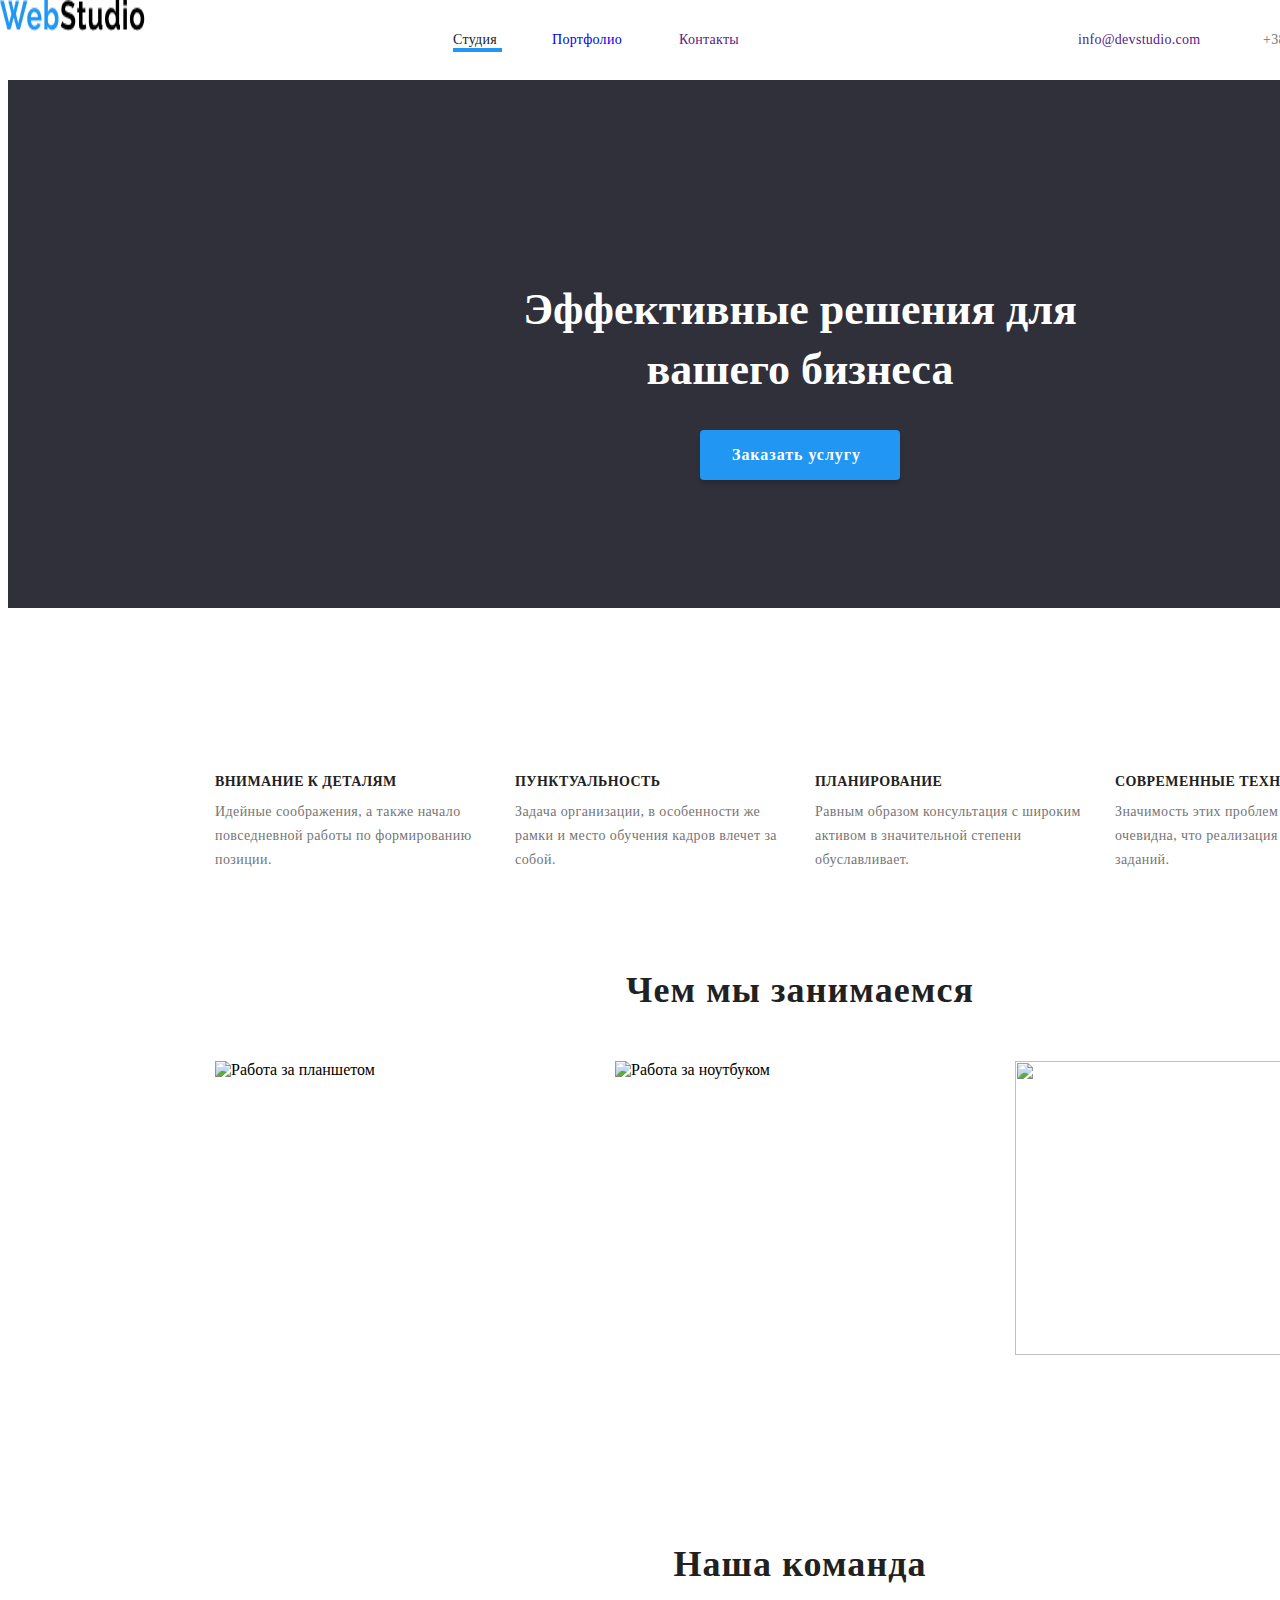
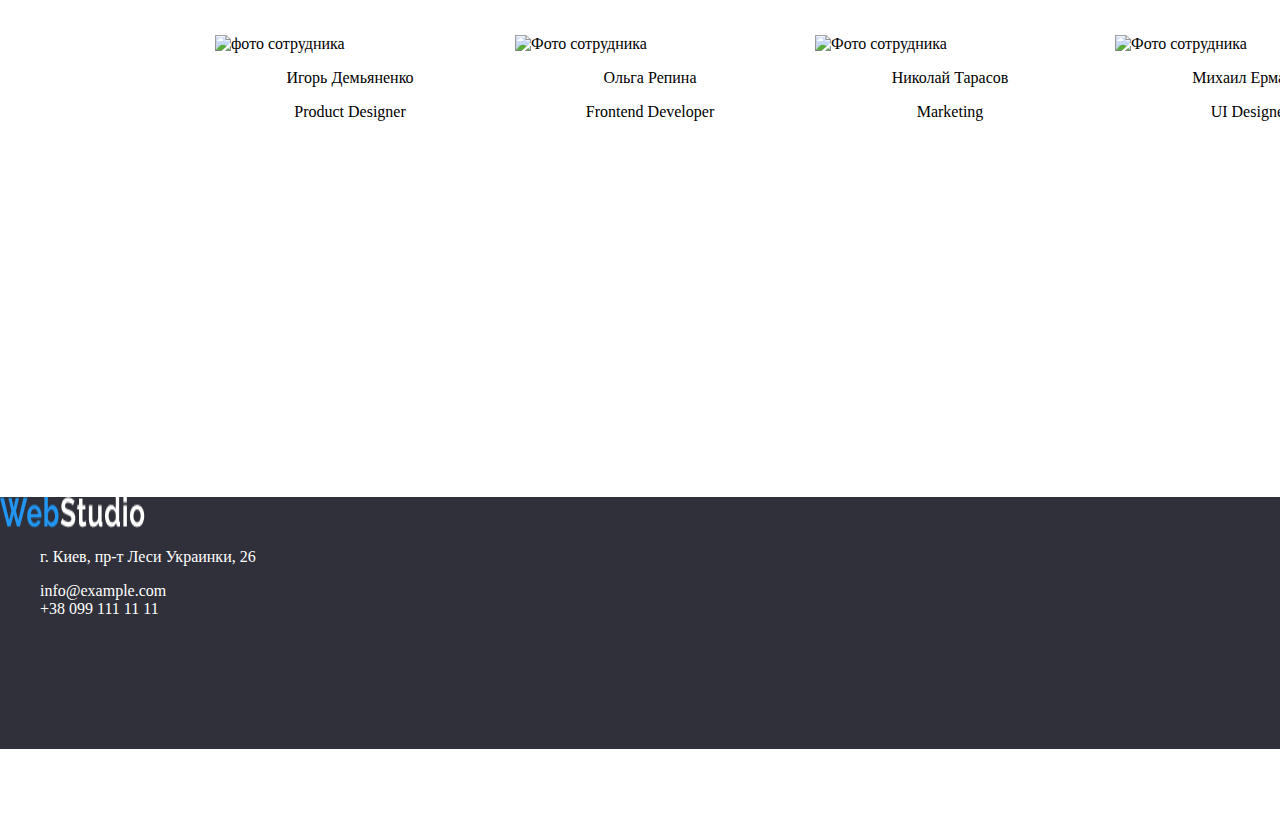
==== commit c5705036: "save 23.08" ====
--- a/index.html
+++ b/index.html
@@ -16,9 +16,9 @@
     
     <nav class="site-nav">
         <ul>
-            <li><a class="site-nav-studio-current" href="">Studio</a></li>
-            <li><a class="site-nav-portfolio" href="./portfolio.html">Portfolio</a></li>
-            <li><a class="site-nav-contacts" href="">Contacts</li>
+            <li><a class="site-nav-studio-current" href="">Студия</a></li>
+            <li><a class="site-nav-portfolio" href="./portfolio.html">Портфолио</a></li>
+            <li><a class="site-nav-contacts" href="">Контакты</li>
             <li><a class="site-nav-infodevstudiocom" href="">info@devstudio.com </a></li>
             <li><a class="site-nav-namber" href="tel:+38 096 111 11 11">+38 096 111 11 11</a></li>
     </ul>
@@ -57,8 +57,7 @@
 <img class="img-multicolor-tablet" src="https://s3-alpha-sig.figma.com/img/4ca1/03f5/ff490664ba91f138b9f708e01d65306a?Expires=1661731200&Signature=dRZ9RHNgpDnNLaXWRL0KusVzt6HNpWjOrwnZkNtLr7b10wGsXlESUfRh7y7hBIjvAb6rFji0l~NH~bkk8BDqmAYSsi7j9g9SdZPJ6mhUimDTjq6nBAMZu~tJo3QWaY08BWqFOsO7ixI~xo2koAx26-EreXsdo9J9cjfNSgVyo1xXGZnO8z3cYe~rHSGRMP8tDVMBpOISSD5IYJ0DgeR-AR7NrAAc-0F18Qrla8BZly95aRXnIYSV2HocXv9cw6UoKuIjTApzhNnnsaRTPPuM-OMsjgOTMpFjDNUizQy4v4OnxnC8d~uybJfOTAfU9NoeN21PtVfm4HAZSYar9c-BuA__&Key-Pair-Id=APKAINTVSUGEWH5XD5UA"
     width="370" height="294"
     />
-    </div>
-    
+    </div>      
 <p>
     <b class="team">Наша команда</b>
 </p>
@@ -106,7 +105,7 @@
         <p class="post">UI Designer</p>
         </div>
         </section>
-        
+       </section> 
 </body>
 <footer class="footer">
     <a href="/">
--- a/css/styles.css
+++ b/css/styles.css
@@ -43,13 +43,18 @@
   list-style: none;
 }
 .page-header {
+  position: absolute;
+  width: 1600px;
+  height: 80px;
+  left: 0px;
+  top: 0px;
   background-color: #ffffff;
 }
 .site-nav {
   color: #212121;
 }
 .site-nav-studio-current {
-  text-decoration: underline;
+  border-bottom: 4px #2196f3 solid;
 }
 .site-nav-studio-current:hover {
   color: #2196f3;
@@ -72,10 +77,106 @@
 .site-nav-namber:hover {
   color: #2196f3;
 }
+
+.site-nav-studio {
+  position: absolute;
+  width: 49px;
+  height: 16px;
+  left: 453px;
+  top: 32px;
+  font-family: "Roboto";
+  font-style: normal;
+  font-weight: 500;
+  font-size: 14px;
+  line-height: 16px;
+  letter-spacing: 0.02em;
+  color: #212121;
+}
+.site-nav-studio-current {
+  position: absolute;
+  width: 49px;
+  height: 16px;
+  left: 453px;
+  top: 32px;
+  font-family: "Roboto";
+  font-style: normal;
+  font-weight: 500;
+  font-size: 14px;
+  line-height: 16px;
+  letter-spacing: 0.02em;
+  color: #212121;
+}
+.site-nav-portfolio {
+  position: absolute;
+  width: 77px;
+  height: 16px;
+  left: 552px;
+  top: 32px;
+
+  font-family: "Roboto";
+  font-style: normal;
+  font-weight: 500;
+  font-size: 14px;
+  line-height: 16px;
+  letter-spacing: 0.02em;
+}
+.site-nav-portfolio-current {
+  position: absolute;
+  width: 77px;
+  height: 16px;
+  left: 552px;
+  top: 32px;
+
+  font-family: "Roboto";
+  font-style: normal;
+  font-weight: 500;
+  font-size: 14px;
+  line-height: 16px;
+  letter-spacing: 0.02em;
+}
+.site-nav-contacts {
+  position: absolute;
+  width: 68px;
+  height: 16px;
+  left: 679px;
+  top: 32px;
+  font-family: "Roboto";
+  font-style: normal;
+  font-weight: 500;
+  font-size: 14px;
+  line-height: 16px;
+  letter-spacing: 0.02em;
+}
+.site-nav-infodevstudiocom {
+  position: absolute;
+  width: 135px;
+  height: 16px;
+  left: 1078px;
+  top: 32px;
+  font-family: "Roboto";
+  font-style: normal;
+  font-weight: 500;
+  font-size: 14px;
+  line-height: 16px;
+  letter-spacing: 0.02em;
+}
+.site-nav-namber {
+  position: absolute;
+  width: 122px;
+  height: 16px;
+  left: 1263px;
+  top: 32px;
+  font-family: "Roboto";
+  font-style: normal;
+  font-weight: 500;
+  font-size: 14px;
+  line-height: 16px;
+  letter-spacing: 0.02em;
+}
+
 .order-area {
-  position: -ms-page;
   width: 1600px;
-  height: 400px;
+  height: 600px;
   left: 0px;
   top: 80px;
 
@@ -300,6 +401,13 @@
   letter-spacing: 0.03em;
   color: #212121;
 }
+section .team-area {
+  width: 1600px;
+  height: 648px;
+  left: 0px;
+  top: 1449px;
+  background: #f5f4fa;
+}
 
 .team {
   position: absolute;
@@ -376,6 +484,11 @@
   font-style: bold;
 }
 .footer {
+  position: absolute;
+  width: 1600px;
+  height: 252px;
+  left: 0px;
+  top: 2097px;
   background-color: #2f303a;
 }
 
@@ -395,13 +508,255 @@
   color: #2196f3;
 }
 .site-nav-portfolio-current {
-  text-decoration: underline;
-}
-.button .link {
+  border-bottom: 4px #2196f3 solid;
+}
+.button .link-oll,
+.button .link-sites,
+.button .link-apps {
   color: var(--black-text-color);
   background-color: #f5f4fa;
 }
-.button .link:hover {
+.button .link-oll:hover,
+.button .link-sites:hover,
+.button .link-apps:hover,
+.button .link-marketing:hover {
+  color: #ffffff;
   background-color: #2196f3;
   border: 2px solid var(--accent-color);
 }
+.button .link-oll {
+  position: absolute;
+  width: 73px;
+  height: 38px;
+  left: 495px;
+  top: 174px;
+  text-align: center;
+  background: #f5f4fa;
+  /* shadow-middle */
+  color: #212121;
+  box-shadow: 0px 3px 1px rgba(0, 0, 0, 0.1), 0px 1px 2px rgba(0, 0, 0, 0.08),
+    0px 2px 2px rgba(0, 0, 0, 0.12);
+  border-radius: 4px;
+}
+.button .link-sites {
+  position: absolute;
+  width: 128px;
+  height: 38px;
+  left: 576px;
+  top: 174px;
+  text-align: center;
+  background: #f5f4fa;
+  border-radius: 4px;
+  box-shadow: 0px 3px 1px rgba(0, 0, 0, 0.1), 0px 1px 2px rgba(0, 0, 0, 0.08),
+    0px 2px 2px rgba(0, 0, 0, 0.12);
+}
+.button .link-apps {
+  position: absolute;
+  width: 145px;
+  height: 38px;
+  left: 712px;
+  top: 174px;
+  text-align: center;
+  background: #f5f4fa;
+  border-radius: 4px;
+  box-shadow: 0px 3px 1px rgba(0, 0, 0, 0.1), 0px 1px 2px rgba(0, 0, 0, 0.08),
+    0px 2px 2px rgba(0, 0, 0, 0.12);
+}
+
+.button .link-design:hover {
+  color: #ffffff;
+  background-color: #2196f3;
+  border: 2px solid var(--accent-color);
+}
+.button .link-design {
+  position: absolute;
+  width: 103px;
+  height: 38px;
+  left: 865px;
+  top: 174px;
+  color: var(--black-text-color);
+  text-align: center;
+  vertical-align: middle;
+  background: #f5f4fa;
+  border-radius: 4px;
+  box-shadow: 0px 3px 1px rgba(0, 0, 0, 0.1), 0px 1px 2px rgba(0, 0, 0, 0.08),
+    0px 2px 2px rgba(0, 0, 0, 0.12);
+}
+.button .link-marketing {
+  position: absolute;
+  width: 130px;
+  height: 38px;
+  left: 976px;
+  top: 174px;
+  color: var(--black-text-color);
+  text-align: center;
+  vertical-align: middle;
+  background: #f5f4fa;
+  border-radius: 4px;
+  box-shadow: 0px 3px 1px rgba(0, 0, 0, 0.1), 0px 1px 2px rgba(0, 0, 0, 0.08),
+    0px 2px 2px rgba(0, 0, 0, 0.12);
+}
+.footer-potfolio {
+  position: absolute;
+  width: 1600px;
+  height: 150px;
+  left: 0px;
+  top: 1628px;
+  background: #2f303a;
+}
+.name-of-desc {
+  text-align: center;
+  font-style: normal;
+}
+.desc {
+  text-align: center;
+}
+.name-of-desc:hover,
+.desc:hover {
+  text-decoration: underline #2196f3;
+}
+.technokryak-site {
+  box-sizing: border-box;
+
+  position: absolute;
+  width: 370px;
+  height: 404px;
+  left: 215px;
+  top: 262px;
+
+  background: #ffffff;
+  border: 1px solid #eeeeee;
+}
+.posters {
+  box-sizing: border-box;
+
+  position: absolute;
+  width: 370px;
+  height: 404px;
+  left: 615px;
+  top: 262px;
+
+  background: #ffffff;
+  border: 1px solid #eeeeee;
+}
+.seafood-restaurant {
+  box-sizing: border-box;
+
+  position: absolute;
+  width: 370px;
+  height: 404px;
+  left: 1015px;
+  top: 262px;
+
+  background: #ffffff;
+  border: 1px solid #eeeeee;
+}
+.project-prime {
+  box-sizing: border-box;
+
+  position: absolute;
+  width: 370px;
+  height: 404px;
+  left: 215px;
+  top: 696px;
+
+  background: #ffffff;
+  border: 1px solid #eeeeee;
+}
+.project-boxes {
+  box-sizing: border-box;
+
+  position: absolute;
+  width: 370px;
+  height: 404px;
+  left: 615px;
+  top: 696px;
+
+  background: #ffffff;
+  border: 1px solid #eeeeee;
+}
+.inspiration-has-no-borders-site {
+  box-sizing: border-box;
+
+  position: absolute;
+  width: 370px;
+  height: 404px;
+  left: 1015px;
+  top: 696px;
+
+  background: #ffffff;
+  border: 1px solid #eeeeee;
+}
+.journal-design {
+  box-sizing: border-box;
+
+  position: absolute;
+  width: 370px;
+  height: 404px;
+  left: 215px;
+  top: 1130px;
+
+  background: #ffffff;
+  border: 1px solid #eeeeee;
+}
+.project-lab {
+  box-sizing: border-box;
+
+  position: absolute;
+  width: 370px;
+  height: 404px;
+  left: 615px;
+  top: 1130px;
+
+  background: #ffffff;
+  border: 1px solid #eeeeee;
+}
+.growing-business-app {
+  box-sizing: border-box;
+
+  position: absolute;
+  width: 370px;
+  height: 404px;
+  left: 1015px;
+  top: 1130px;
+
+  background: #ffffff;
+  border: 1px solid #eeeeee;
+}
+.technokryak-site:hover,
+.posters:hover,
+.seafood-restaurant:hover,
+.project-prime:hover,
+.project-boxes:hover,
+.inspiration-has-no-borders-site:hover,
+.journal-design:hover,
+.project-lab:hover,
+.growing-business-app:hover {
+  border-radius: 0px 0px 4px 4px;
+  border: 2px solid #2196f3;
+}
+.technokryak-site-img:hover,
+.bascetball-poster-img:hover,
+.seafood-restaurant-img:hover,
+.project-prime-img:hover,
+.project-boxes-img:hover,
+.inspiration-has-no-borders-site-img:hover,
+.journal-design-img:hover,
+.project-lab-img:hover,
+.growing-business-app-img:hover {
+  border-radius: 0px 0px 4px 4px;
+  border: 2px solid #2196f3;
+}
+.technokryak-site-img,
+.bascetball-poster-img,
+.seafood-restaurant-img,
+.project-prime-img,
+.project-boxes-img,
+.inspiration-has-no-borders-site-img:hover,
+.journal-design-img,
+.project-lab-img,
+.growing-business-app-img {
+  box-sizing: border-box;
+  width: 100%;
+  height: 294px;
+}
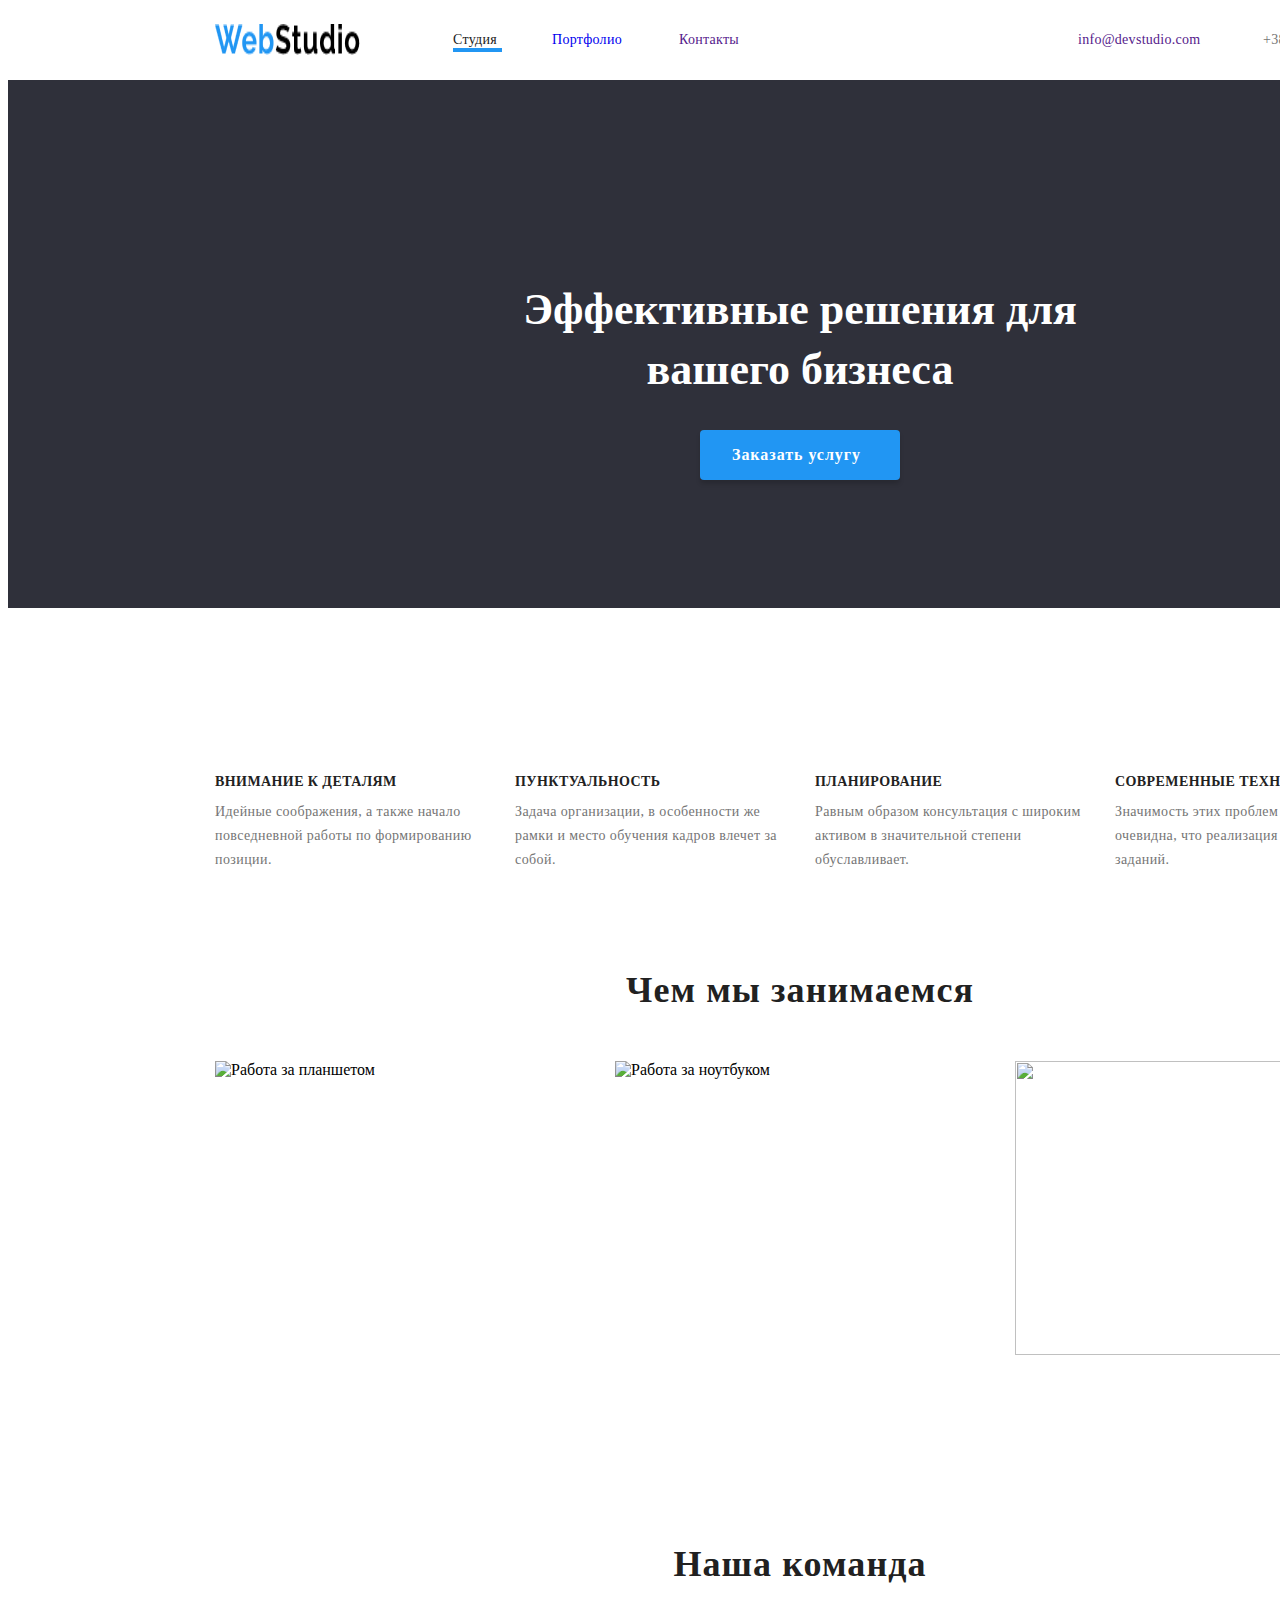
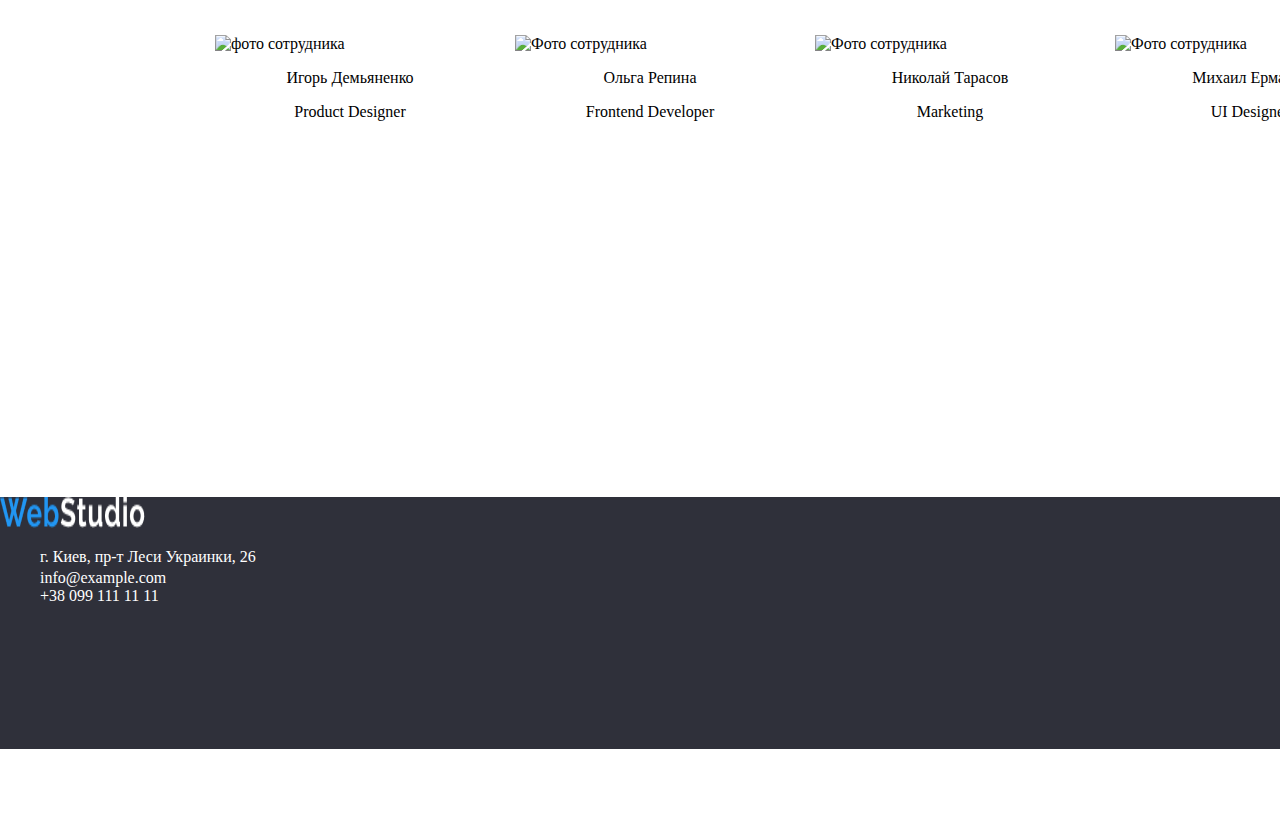
==== commit 552c1dd3: "23.08 12.05" ====
--- a/index.html
+++ b/index.html
@@ -4,10 +4,10 @@
     <meta charset="utf-8"/>
     <meta name="description" content="Создание сайтов"/>
     <title>Web Studio</title>
-    <link rel="stylesheet" href="/css/styles.css" />
+    <link rel="stylesheet" href="./css/styles.css" />
     <header class="page-header">
-     <a href="/">
-    <img src="/WebStudio (1).png" 
+     <a class="logo" href="/">
+    <img  src="./WebStudio (1).png" 
     alt="Webstudio logo" 
     width="145" 
     height="31"
@@ -108,17 +108,17 @@
        </section> 
 </body>
 <footer class="footer">
-    <a href="/">
-    <img src="/WebStudio.png" 
+    <a class="logo" href="/">
+    <img src="./WebStudio.png" 
     alt="Webstudio logo" 
     width="145" 
     height="31"
     />
     </a>
     <ul class="footer-text">
-        <li class="link"> <p> г. Киев, пр-т Леси Украинки, 26</p></li>
-        <li><a  class="link" href="info@example.com">info@example.com</a></li>
-        <li><a  class="link" href="tel:+38 099 111 11 11">+38 099 111 11 11</a></li>
+        <li class="link-adress"> <p> г. Киев, пр-т Леси Украинки, 26</p></li>
+        <li><a  class="link-email" href="info@example.com">info@example.com</a></li>
+        <li><a  class="link-number" href="tel:+38 099 111 11 11">+38 099 111 11 11</a></li>
 </ul>
 </footer>
 </html>
--- a/css/styles.css
+++ b/css/styles.css
@@ -491,12 +491,37 @@
   top: 2097px;
   background-color: #2f303a;
 }
-
-.footer-text .link {
+.footer-text .link-number {
+  position: absolut;
+  width: 231px;
+  height: 21px;
+  left: 215px;
+  top: 2268px;
+}
+.footer-text .link-adress {
+  position: absolut;
+  width: 231px;
+  height: 21px;
+  left: 215px;
+  top: 2208px;
+}
+.footer-text .link-email {
+  position: absolut;
+  width: 231px;
+  height: 21px;
+  left: 215px;
+  top: 2238px;
+}
+
+.footer-text .link-number,
+.footer-text .link-adress,
+.footer-text .link-email {
   color: #ffffff;
 }
 
-.footer-text .link:hover {
+.footer-text .link-number:hover,
+.footer-text .link-adress:hover,
+.footer-text .link-email:hover {
   text-decoration: underline cornflowerblue;
 }
 
@@ -596,7 +621,7 @@
   box-shadow: 0px 3px 1px rgba(0, 0, 0, 0.1), 0px 1px 2px rgba(0, 0, 0, 0.08),
     0px 2px 2px rgba(0, 0, 0, 0.12);
 }
-.footer-potfolio {
+.footer-portfolio {
   position: absolute;
   width: 1600px;
   height: 150px;
@@ -760,3 +785,18 @@
   width: 100%;
   height: 294px;
 }
+
+.page-header .logo {
+  position: absolute;
+  width: 145px;
+  height: 31px;
+  left: 215px;
+  top: 24px;
+}
+.footer .logo {
+  position: absolut;
+  width: 145px;
+  height: 31px;
+  left: 215px;
+  top: 2157px;
+}
